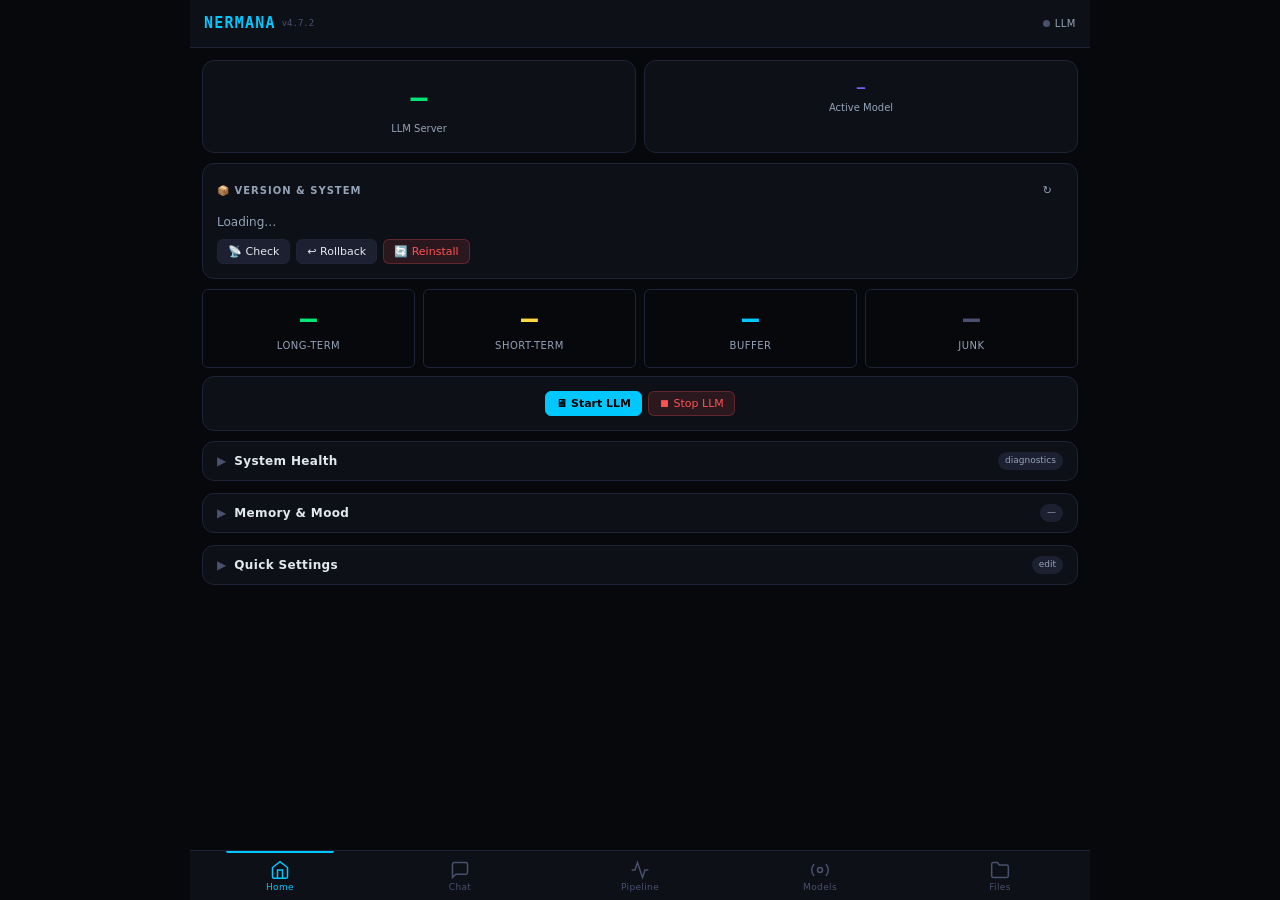
==== web/index.html @ 4bf8b430 "remove Bot page/tab, replace with Pipeline page; fix element clash (#page-chat/#page-pipeline overri" ====
<!DOCTYPE html>
<html lang="en">
<head>
<meta charset="UTF-8">
<meta name="viewport" content="width=device-width,initial-scale=1,maximum-scale=1,user-scalable=no,viewport-fit=cover">
<meta name="apple-mobile-web-app-capable" content="yes">
<meta name="mobile-web-app-capable" content="yes">
<meta name="theme-color" content="#07080c">
<title>NERMANA</title>
<link rel="stylesheet" href="css/style.css">
</head>
<body>
<div id="app">

  <!-- ── Top bar ──── -->
  <div class="topbar">
    <div class="logo">NERMANA<sub>v4.7.2</sub></div>
    <div class="status-group">
    <span class="s-label"><span class="dot" id="dot-llm"></span> LLM</span>
    </div>
  </div>

  <!-- ── Pages ──── -->
  <div class="pages">

    <!-- ═══ DASHBOARD ═══ -->
    <div class="page active" id="page-dashboard">

      <!-- Status row -->
      <div class="grid-2">
        <div class="card" style="text-align:center;padding:16px 10px">
          <div style="font-size:28px;font-weight:800;font-family:var(--mono);color:var(--accent3)" id="dash-llm">—</div>
          <div style="font-size:10px;color:var(--text2);margin-top:2px">LLM Server</div>
        </div>

        <div class="card" style="text-align:center;padding:16px 10px">
          <div style="font-size:14px;font-weight:700;font-family:var(--mono);color:var(--accent2);word-break:break-all" id="dash-model">—</div>
          <div style="font-size:10px;color:var(--text2);margin-top:2px">Active Model</div>
        </div>
      </div>

      <!-- Version & System -->
      <div class="card">
        <div class="card-label">📦 Version &amp; System
          <button class="btn btn-ghost btn-sm" onclick="loadVersion()" style="margin-left:auto">↻</button>
        </div>
        <div class="flex-w" style="font-size:12px;color:var(--text2);gap:12px">
          <span id="v-current">Loading…</span>
          <span id="v-commit" class="mono" style="color:var(--dim)"></span>
          <span id="v-behind" class="badge"></span>
        </div>
        <div class="flex-w" style="margin-top:8px">
          <button class="btn btn-sm" onclick="checkUpdate()">📡 Check</button>
          <button class="btn btn-sm btn-primary" id="btn-update" style="display:none" onclick="doUpdate()">⬇ Pull</button>
          <button class="btn btn-sm" onclick="doRollback()">↩ Rollback</button>
          <button class="btn btn-sm btn-danger" onclick="doReinstall()">🔄 Reinstall</button>
        </div>
        <div class="update-log" id="updateLog"></div>
      </div>

      <!-- Memory stats -->
      <div class="grid-4" style="margin-bottom:8px">
        <div class="stat-box"><div id="dash-lt" class="stat-num lt">—</div><div class="stat-lbl">Long-term</div></div>
        <div class="stat-box"><div id="dash-st" class="stat-num st">—</div><div class="stat-lbl">Short-term</div></div>
        <div class="stat-box"><div id="dash-buf" class="stat-num buf">—</div><div class="stat-lbl">Buffer</div></div>
        <div class="stat-box"><div id="dash-junk" class="stat-num jk">—</div><div class="stat-lbl">Junk</div></div>
      </div>

      <!-- Quick controls -->
      <div class="card" style="display:flex;gap:6px;flex-wrap:wrap;justify-content:center">
        <button class="btn btn-sm btn-primary" onclick="botCtl('start-server')">🖥 Start LLM</button>
        <button class="btn btn-sm btn-danger" onclick="botCtl('stop-server')">⏹ Stop LLM</button>
      </div>

      <!-- ▸ System Health -->
      <div class="collapse-header" onclick="toggleCollapse('health')" id="ch-health">
        <span class="ch-icon">▶</span>
        <span class="ch-title">System Health</span>
        <span class="ch-badge">diagnostics</span>
      </div>
      <div class="collapse-body" id="cb-health">
        <div class="collapse-body-inner">
          <div class="flex-w mb-8">
            <button class="btn btn-sm btn-primary" onclick="runDiagnostics()">🏥 Run Now</button>
            <button class="btn btn-sm" onclick="loadReflections()">🔄 Reflections</button>
            <button class="btn btn-sm" onclick="loadQuality()">⭐ Quality</button>
            <button class="btn btn-sm" onclick="loadContradictions()">⚡ Contradictions</button>
            <button class="btn btn-sm" onclick="loadCuriosity()">🔍 Curiosity</button>
            <button class="btn btn-sm" onclick="loadAutoTune()">📊 Auto-Tune</button>
          </div>
          <div id="diagContent">
            <div class="card">
              <div class="card-label">🏥 System Health</div>
              <div id="diagHealth"><span class="dim">Click "Run Now" for health data.</span></div>
            </div>
          </div>
        </div>
      </div>



      <!-- ▸ Memory & Mood -->
      <div class="collapse-header" onclick="toggleCollapse('memory')" id="ch-memory">
        <span class="ch-icon">▶</span>
        <span class="ch-title">Memory &amp; Mood</span>
        <span class="ch-badge">—</span>
      </div>
      <div class="collapse-body" id="cb-memory">
        <div class="collapse-body-inner">
          <div class="grid-4">
            <div class="stat-box"><div id="statLT" class="stat-num lt">—</div><div class="stat-lbl">Long-term</div></div>
            <div class="stat-box"><div id="statST" class="stat-num st">—</div><div class="stat-lbl">Short-term</div></div>
            <div class="stat-box"><div id="statBuf" class="stat-num buf">—</div><div class="stat-lbl">Buffer</div></div>
            <div class="stat-box"><div id="statJunk" class="stat-num jk">—</div><div class="stat-lbl">Junk</div></div>
          </div>
          <div class="card" style="margin-top:4px;display:flex;align-items:center;gap:10px">
            <span style="font-size:22px" id="memMoodIcon">🧠</span>
            <span style="font-size:13px;color:var(--text2)" id="memMoodText">Loading…</span>
          </div>
          <div class="card">
            <div class="card-label">⏰ Reminders</div>
            <div id="remindersList"><span class="dim">Loading…</span></div>
          </div>
        </div>
      </div>

      <!-- ▸ Quick Settings -->
      <div class="collapse-header" onclick="toggleCollapse('settings')" id="ch-settings">
        <span class="ch-icon">▶</span>
        <span class="ch-title">Quick Settings</span>
        <span class="ch-badge">edit</span>
      </div>
      <div class="collapse-body" id="cb-settings">
        <div class="collapse-body-inner">
          <div class="card">
            <div class="card-label">🎛 Generation</div>
            <div class="field"><label>Temperature</label><input type="number" id="s-temp" step="0.05" min="0" max="2"></div>
            <div class="field"><label>Max Output Tokens</label><input type="number" id="s-mtok"></div>
            <div class="field"><label>Repetition Penalty</label><input type="number" id="s-rep" step="0.05" min="1" max="2"></div>
          </div>
          <div class="card">
            <div class="card-label">🧠 Memory</div>
            <div class="field"><label>Eval Interval (messages)</label><input type="number" id="s-meval"></div>
            <div class="field"><label>Buffer Window</label><input type="number" id="s-bufw"></div>
            <div class="field"><label>LT Score Min (0-10)</label><input type="number" id="s-lts" min="0" max="10"></div>
            <div class="field"><label>Memory Max Tokens</label><input type="number" id="s-mmtok"></div>
          </div>
          <div class="card">
            <div class="card-label">⚙ System</div>
            <div class="field"><label>Default City</label><input type="text" id="s-city"></div>
            <div class="field"><label>Idle Sleep (min, 0=off)</label><input type="number" id="s-idle" min="0"></div>
            <div class="field"><label>Proactivity Level</label><input type="number" id="s-pro" min="0" max="5"></div>
            <div class="field"><label>Search Results</label><input type="number" id="s-sr" min="1" max="10"></div>
            <div class="toggle-row"><span class="toggle-lbl">Semantic Memory</span><div class="toggle" id="t-semantic" onclick="toggleSwitch(this)"></div></div>
          </div>
          <div class="flex-w">
            <button class="btn btn-primary" onclick="saveSettings()">💾 Apply &amp; Restart</button>
            <button class="btn" onclick="loadSettings()">↻ Reload</button>
          </div>
        </div>
      </div>
    </div>

    <!-- ═══ CHAT ═══ -->
    <div class="page" id="page-chat">
      <div class="chat-hdr">
        <span class="chat-hdr-l"><span id="chatStatus">ready</span></span>
        <span class="chat-hdr-r">
          <button class="btn btn-ghost btn-sm" onclick="clearChat()">Clear</button>
        </span>
      </div>
      <div class="chat-msgs" id="chatMsgs">
        <div class="empty-state" id="chatEmpty">
          <svg viewBox="0 0 24 24"><path d="M21 15a2 2 0 0 1-2 2H7l-4 4V5a2 2 0 0 1 2-2h14a2 2 0 0 1 2 2z"/></svg>
          <div class="es-title">Start a conversation</div>
          <div class="es-desc">NERMANA is ready — send a message below.</div>
        </div>
      </div>
      <div class="chat-inp">
        <input id="chatInput" placeholder="Message NERMANA…" autocomplete="off" autocapitalize="off" autocorrect="off"
               onkeydown="if(event.key==='Enter'&&!event.shiftKey){event.preventDefault();sendChat()}">
        <button class="send-btn" onclick="sendChat()" id="sendBtn">
          <svg viewBox="0 0 24 24"><path d="M2 21l21-9L2 3v7l15 2-15 2z"/></svg>
        </button>
      </div>
    </div>

    <!-- ═══ PIPELINE ═══ -->
    <div class="page" id="page-pipeline">
      <div class="pipe-hdr">
        <div class="pipe-hdr-l">📡 Live Pipeline</div>
        <div class="pipe-hdr-r">
          <span class="pipe-auto" id="pipeAutoToggle" onclick="togglePipeAuto()">⏸ Pause</span>
          <button class="btn btn-ghost btn-sm" onclick="clearPipeLog()">🗑 Clear</button>
        </div>
      </div>
      <div class="pipe-filter">
        <button class="pf-btn active" data-filter="all" onclick="setPipeFilter('all',this)">All</button>
        <button class="pf-btn" data-filter="MAIN_LLM" onclick="setPipeFilter('MAIN_LLM',this)">LLM</button>
        <button class="pf-btn" data-filter="USER" onclick="setPipeFilter('USER',this)">User</button>
        <button class="pf-btn" data-filter="TOOL" onclick="setPipeFilter('TOOL',this)">Tools</button>
        <button class="pf-btn" data-filter="MEMORY_EVAL" onclick="setPipeFilter('MEMORY_EVAL',this)">Memory</button>
        <button class="pf-btn" data-filter="ERROR" onclick="setPipeFilter('ERROR',this)">Errors</button>
      </div>
      <div class="pipe-log page-pipe-log" id="pipeLog"><div class="pipe-empty">Waiting for events…</div></div>
      <div class="pipe-scroll-btn" id="pipeScrollBtn" style="display:none" onclick="pipeScrollToBottom()">⬇ Latest</div>
    </div>

    <!-- ═══ MODELS ═══ -->
    <div class="page" id="page-models">
      <div class="card">
        <div class="card-label">🤖 Installed Models
          <button class="btn btn-ghost btn-sm" onclick="loadModels()" style="margin-left:auto">↻ Refresh</button>
        </div>
        <div id="modelList"><div class="skeleton" style="height:80px;margin-bottom:8px"></div></div>
        <div class="dl-progress" id="dlProgress" style="display:none">
          <div class="progress-bar"><div class="progress-fill" id="dlBarFill"></div></div>
          <span id="dlText" style="margin-top:4px;display:block">Starting…</span>
        </div>
      </div>
      <div class="card">
        <div class="card-label">📥 Recommended</div>
        <div id="recommendedList"><div class="skeleton" style="height:60px;margin-bottom:6px"></div></div>
      </div>
      <div class="custom-dl">
        <div class="stitle mb-8">⬇ Custom Download</div>
        <div class="field"><label>GGUF URL</label><input type="text" id="customUrl" placeholder="https://huggingface.co/…/model.gguf"></div>
        <div class="field"><label>Filename</label><input type="text" id="customFile" placeholder="model-name.gguf"></div>
        <button class="btn btn-sm" onclick="downloadCustom()">Download</button>
      </div>
    </div>

    <!-- ═══ FILES ═══ -->
    <div class="page" id="page-files">
      <div class="flex-w mb-8">
        <button class="btn btn-sm btn-ghost" onclick="fmUp()">⬆ Up</button>
        <button class="btn btn-sm btn-ghost" onclick="fmGoHome()">🏠 Root</button>
        <span style="flex:1"></span>
        <button class="btn btn-sm" onclick="fmNewFile()">📄+ File</button>
        <button class="btn btn-sm" onclick="fmNewDir()">📁+ Dir</button>
        <button class="btn btn-sm" onclick="fmUploadToggle()">📤 Upload</button>
      </div>
      <div class="fm-bread mono" id="fmPath" style="cursor:pointer">/</div>
      <div id="fmList"><div class="skeleton" style="height:60px;margin-bottom:5px"></div></div>
      <div class="fm-editor" id="fmEditor">
        <div class="flex" style="align-items:center;justify-content:space-between;margin-bottom:6px">
          <span class="mono" style="font-size:12px;color:var(--text2)" id="fmEditPath"></span>
          <button class="btn btn-ghost btn-sm" onclick="fmRefresh()">↻</button>
        </div>
        <textarea class="fm-textarea" id="fmEditArea" spellcheck="false"></textarea>
        <div class="fm-actions" style="margin-top:8px">
          <button class="btn btn-primary btn-sm" onclick="fmSave()">💾 Save</button>
          <button class="btn btn-sm" onclick="fmCancel()">Cancel</button>
          <button class="btn btn-danger btn-sm" onclick="fmDelete()">🗑 Delete</button>
          <button class="btn btn-sm" onclick="fmRename()">✏ Rename</button>
        </div>
      </div>
      <div class="fm-editor" id="fmUpload" style="margin-top:8px">
        <div style="border:2px dashed var(--border2);border-radius:var(--radius-sm);padding:24px;text-align:center;color:var(--dim)">
          <input type="file" id="fmUploadInput" style="display:none" onchange="fmUploadFile(this)">
          <button class="btn btn-sm" onclick="$('fmUploadInput').click()">📤 Choose file</button>
          <span class="dim" style="font-size:12px;margin-left:6px">or tap to browse</span>
        </div>
      </div>
    </div>

  </div><!-- /pages -->

  <!-- ── Tab bar (5) ──── -->
  <div class="tabbar">
    <button class="tab active" id="tab-dashboard" onclick="showPage('dashboard',this)">
      <svg viewBox="0 0 24 24"><path d="M3 9l9-7 9 7v11a2 2 0 0 1-2 2H5a2 2 0 0 1-2-2z"/><polyline points="9 22 9 12 15 12 15 22"/></svg>Home
    </button>
    <button class="tab" id="tab-chat" onclick="showPage('chat',this)">
      <svg viewBox="0 0 24 24"><path d="M21 15a2 2 0 0 1-2 2H7l-4 4V5a2 2 0 0 1 2-2h14a2 2 0 0 1 2 2z"/></svg>Chat
    </button>
    <button class="tab" id="tab-pipeline" onclick="showPage('pipeline',this)">
      <svg viewBox="0 0 24 24"><polyline points="22 12 18 12 15 21 9 3 6 12 2 12"/></svg>Pipeline
    </button>
    <button class="tab" id="tab-models" onclick="showPage('models',this)">
      <svg viewBox="0 0 24 24"><circle cx="12" cy="12" r="3"/><path d="M19.07 4.93a10 10 0 0 1 0 14.14M4.93 4.93a10 10 0 0 0 0 14.14"/></svg>Models
    </button>
    <button class="tab" id="tab-files" onclick="showPage('files',this)">
      <svg viewBox="0 0 24 24"><path d="M22 19a2 2 0 0 1-2 2H4a2 2 0 0 1-2-2V5a2 2 0 0 1 2-2h5l2 3h9a2 2 0 0 1 2 2z"/></svg>Files
    </button>
  </div>

</div><!-- /app -->

<!-- ── Toast ──── -->
<div id="toast"></div>

<!-- ── Modal ──── -->
<div class="modal-overlay" id="modal-overlay">
  <div class="modal-box">
    <div class="modal-title" id="modal-title"></div>
    <div class="modal-body" id="modal-body"></div>
    <div class="modal-actions">
      <button class="btn" id="modal-cancel">Cancel</button>
      <button class="btn btn-primary" id="modal-confirm">Confirm</button>
    </div>
  </div>
</div>

<script src="js/app.js"></script>
</body>
</html>
---- web/css/style.css ----
/* ═════════════════════════════════════════════════════════
   NERMANA Design System v4.7.2
   Color theory: dark BG (#07080c), cyan accent (#00c8ff),
   green success (#00e676), red danger (#ff5252),
   amber warning (#ffd740), purple info (#7c5cfc)
   Typography: system-ui + JetBrains Mono for code
   ═════════════════════════════════════════════════════════ */

:root {
  --bg: #07080c;
  --surface: #0e1017;
  --surface2: #141721;
  --surface3: #1c2030;
  --surface4: #242a40;
  --border: #1e2337;
  --border2: #2a2f4a;
  --border3: #363d5e;
  --accent: #00c8ff;
  --accent2: #7c5cfc;
  --accent3: #00e676;
  --accent4: #ff5252;
  --text: #e2e8f0;
  --text2: #94a3b8;
  --text3: #64748b;
  --dim: #4a5070;
  --yellow: #ffd740;
  --orange: #ff9100;
  --pink: #ff4081;
  --cyan: #00e5ff;
  --mono: 'JetBrains Mono', 'Fira Code', Cascadia Code, monospace;
  --font: system-ui, -apple-system, 'Segoe UI', Roboto, Helvetica, Arial, sans-serif;
  --radius: 12px;
  --radius-sm: 6px;
  --radius-xl: 20px;
  --nav-h: 48px;
  --tab-h: 50px;
  --safe-b: env(safe-area-inset-bottom, 0px);
  --safe-t: env(safe-area-inset-top, 0px);
  --shadow: 0 2px 20px rgba(0, 0, 0, .5);
  --shadow-sm: 0 1px 6px rgba(0, 0, 0, .3);
  --ease: cubic-bezier(.4, 0, .2, 1);
  --ease-out: cubic-bezier(0, 0, .2, 1);
}

*, *::before, *::after {
  margin: 0;
  padding: 0;
  box-sizing: border-box;
  -webkit-tap-highlight-color: transparent;
}

html, body {
  height: 100%;
  overflow: hidden;
  background: var(--bg);
  color: var(--text);
  font-family: var(--font);
  font-size: 14px;
  line-height: 1.5;
  -webkit-font-smoothing: antialiased;
  -moz-osx-font-smoothing: grayscale;
}

::selection {
  background: var(--accent);
  color: #000;
}

::-webkit-scrollbar { width: 4px; height: 4px; }
::-webkit-scrollbar-track { background: transparent; }
::-webkit-scrollbar-thumb { background: var(--border2); border-radius: 99px; }
::-webkit-scrollbar-thumb:hover { background: var(--border3); }

button {
  font-family: inherit;
  font-size: inherit;
  cursor: pointer;
  border: none;
  outline: none;
  background: none;
  color: inherit;
}

input, textarea, select {
  font-family: inherit;
  font-size: inherit;
  outline: none;
  border: none;
  background: none;
  color: inherit;
}

a { color: var(--accent); text-decoration: none; }
a:hover { text-decoration: underline; }

#app {
  display: flex;
  flex-direction: column;
  height: 100%;
  max-width: 900px;
  margin: 0 auto;
  width: 100%;
}

/* ═══ Top bar ═══ */
.topbar {
  height: calc(var(--nav-h) + var(--safe-t));
  padding-top: var(--safe-t);
  background: var(--surface);
  border-bottom: 1px solid var(--border);
  display: flex;
  align-items: center;
  padding-left: 14px;
  padding-right: 14px;
  gap: 10px;
  flex-shrink: 0;
  z-index: 10;
}

.logo {
  font-family: var(--mono);
  font-weight: 800;
  font-size: 15px;
  color: var(--accent);
  letter-spacing: .08em;
  flex: 1;
  display: flex;
  align-items: center;
  gap: 6px;
}

.logo sub {
  font-size: 9px;
  color: var(--dim);
  font-weight: 400;
  letter-spacing: 0;
}

.status-group {
  display: flex;
  align-items: center;
  gap: 12px;
}

.dot {
  width: 7px;
  height: 7px;
  border-radius: 50%;
  background: var(--dim);
  flex-shrink: 0;
  transition: all .4s var(--ease);
}

.dot.on { background: var(--accent3); box-shadow: 0 0 8px var(--accent3); }
.dot.off { background: var(--accent4); box-shadow: 0 0 8px var(--accent4); }
.dot.warn { background: var(--yellow); box-shadow: 0 0 8px var(--yellow); }

.s-label {
  font-size: 10px;
  color: var(--text2);
  text-transform: uppercase;
  letter-spacing: .05em;
  display: flex;
  align-items: center;
  gap: 5px;
}

/* ═══ Pages ═══ */
.pages {
  flex: 1;
  overflow: hidden;
  position: relative;
  background: var(--bg);
}

.page {
  position: absolute;
  top: 0;
  left: 0;
  right: 0;
  bottom: 0;
  overflow-y: auto;
  -webkit-overflow-scrolling: touch;
  touch-action: pan-y;
  display: none;
  padding: 12px 12px 4px;
}

.page.active {
  display: block;
}

.page::-webkit-scrollbar { width: 3px; }

/* ═══ Tab bar ═══ */
.tabbar {
  height: calc(var(--tab-h) + var(--safe-b));
  padding-bottom: var(--safe-b);
  background: var(--surface);
  border-top: 1px solid var(--border);
  display: flex;
  flex-shrink: 0;
  z-index: 10;
}

.tab {
  flex: 1;
  display: flex;
  flex-direction: column;
  align-items: center;
  justify-content: center;
  gap: 2px;
  color: var(--dim);
  font-size: 9px;
  letter-spacing: .04em;
  font-weight: 500;
  transition: color .15s var(--ease);
  position: relative;
  padding: 4px 0;
  -webkit-tap-highlight-color: transparent;
}

.tab svg {
  width: 20px;
  height: 20px;
  stroke: currentColor;
  fill: none;
  stroke-width: 1.8;
  flex-shrink: 0;
  transition: stroke .15s var(--ease);
}

.tab.active { color: var(--accent); }

.tab.active::after {
  content: '';
  position: absolute;
  top: 0;
  left: 20%;
  right: 20%;
  height: 2px;
  background: var(--accent);
  border-radius: 0 0 3px 3px;
}

.tab:active { transform: scale(.95); }

/* ═══ Cards ═══ */
.card {
  background: var(--surface);
  border: 1px solid var(--border);
  border-radius: var(--radius);
  padding: 14px;
  margin-bottom: 10px;
  transition: border-color .2s var(--ease), transform .2s var(--ease);
}

.card:hover { border-color: var(--border2); }

.card-label {
  font-size: 10px;
  font-weight: 700;
  text-transform: uppercase;
  letter-spacing: .1em;
  color: var(--text2);
  margin-bottom: 10px;
  display: flex;
  align-items: center;
  gap: 6px;
}

/* ═══ Collapse sections ═══ */
.collapse-header {
  display: flex;
  align-items: center;
  gap: 8px;
  cursor: pointer;
  user-select: none;
  padding: 10px 14px;
  background: var(--surface);
  border: 1px solid var(--border);
  border-radius: var(--radius);
  margin-bottom: 4px;
  transition: border-color .15s var(--ease);
}

.collapse-header:hover { border-color: var(--border2); }

.collapse-header .ch-icon {
  font-size: 12px;
  color: var(--dim);
  transition: transform .25s var(--ease);
  flex-shrink: 0;
}

.collapse-header.open .ch-icon { transform: rotate(90deg); }

.collapse-header .ch-title {
  flex: 1;
  font-size: 12px;
  font-weight: 600;
  letter-spacing: .03em;
}

.collapse-header .ch-badge {
  font-size: 9px;
  padding: 2px 7px;
  border-radius: 99px;
  background: var(--surface3);
  color: var(--text2);
}

.collapse-body {
  overflow: hidden;
  max-height: 0;
  transition: max-height .35s var(--ease-out);
  margin-bottom: 8px;
}

.collapse-body.open { max-height: 2500px; }

.collapse-body-inner { padding: 4px 0; }

/* ═══ Buttons ═══ */
.btn {
  display: inline-flex;
  align-items: center;
  justify-content: center;
  gap: 5px;
  padding: 7px 14px;
  border-radius: var(--radius-sm);
  background: var(--surface3);
  color: var(--text);
  font-size: 12px;
  font-weight: 500;
  transition: all .12s var(--ease);
  white-space: nowrap;
  border: 1px solid var(--border);
}

.btn:active { transform: scale(.96); }
.btn:disabled { opacity: .4; pointer-events: none; }

.btn-primary {
  background: var(--accent);
  color: #000;
  border-color: var(--accent);
  font-weight: 600;
}

.btn-primary:active { background: #00b8e6; }

.btn-danger {
  background: rgba(255, 82, 82, .12);
  color: var(--accent4);
  border-color: rgba(255, 82, 82, .25);
}

.btn-danger:active { background: rgba(255, 82, 82, .25); }

.btn-ghost {
  background: transparent;
  border-color: transparent;
  color: var(--text2);
}

.btn-ghost:hover { color: var(--text); }

.btn-sm { padding: 5px 10px; font-size: 11px; }

.btn-group {
  display: flex;
  gap: 6px;
  flex-wrap: wrap;
}

/* ═══ Badges ═══ */
.badge {
  font-size: 10px;
  padding: 1px 8px;
  border-radius: 99px;
  font-weight: 600;
  display: inline-flex;
  align-items: center;
  gap: 3px;
}

.badge-accent { background: rgba(0, 200, 255, .1); color: var(--accent); border: 1px solid rgba(0, 200, 255, .2); }
.badge-green { background: rgba(0, 230, 118, .1); color: var(--accent3); border: 1px solid rgba(0, 230, 118, .2); }
.badge-red { background: rgba(255, 82, 82, .1); color: var(--accent4); border: 1px solid rgba(255, 82, 82, .2); }
.badge-dim { background: transparent; color: var(--dim); border: 1px solid var(--border); }
.badge-yellow { background: rgba(255, 215, 64, .1); color: var(--yellow); border: 1px solid rgba(255, 215, 64, .2); }

/* ═══ Form fields ═══ */
.field { margin-bottom: 12px; }

.field label {
  font-size: 11px;
  color: var(--text2);
  display: block;
  margin-bottom: 4px;
  font-weight: 500;
}

.field input,
.field select {
  width: 100%;
  background: var(--bg);
  border: 1px solid var(--border);
  color: var(--text);
  padding: 8px 11px;
  border-radius: var(--radius-sm);
  font-size: 13px;
  transition: border-color .15s var(--ease);
}

.field input:focus,
.field select:focus { border-color: var(--accent); }

.field input::placeholder { color: var(--dim); }

.toggle-row {
  display: flex;
  align-items: center;
  justify-content: space-between;
  padding: 8px 0;
}

.toggle-lbl { font-size: 13px; font-weight: 500; }

.toggle {
  width: 40px;
  height: 24px;
  background: var(--border2);
  border-radius: 12px;
  position: relative;
  flex-shrink: 0;
  cursor: pointer;
  transition: background .2s var(--ease);
}

.toggle.on { background: var(--accent); }

.toggle::after {
  content: '';
  position: absolute;
  top: 3px;
  left: 3px;
  width: 18px;
  height: 18px;
  border-radius: 50%;
  background: #fff;
  transition: transform .2s var(--ease-out);
}

.toggle.on::after { transform: translateX(16px); }

.token-row {
  display: flex;
  align-items: center;
  gap: 6px;
}

.token-row input { flex: 1; }

/* ═══ Section title ═══ */
.stitle {
  font-size: 11px;
  font-weight: 700;
  text-transform: uppercase;
  letter-spacing: .08em;
  color: var(--text2);
  margin-bottom: 8px;
  display: flex;
  align-items: center;
  gap: 6px;
}

/* ═══ Grid ═══ */
.grid-2 { display: grid; grid-template-columns: 1fr 1fr; gap: 8px; }
.grid-3 { display: grid; grid-template-columns: 1fr 1fr 1fr; gap: 8px; }
.grid-4 { display: grid; grid-template-columns: 1fr 1fr 1fr 1fr; gap: 8px; }

@media (max-width: 480px) {
  .grid-2, .grid-3, .grid-4 { grid-template-columns: 1fr 1fr; }
}

/* ═══ Stat box ═══ */
.stat-box {
  background: var(--bg);
  border: 1px solid var(--border);
  border-radius: var(--radius-sm);
  padding: 14px 10px;
  text-align: center;
  transition: border-color .2s var(--ease);
}

.stat-box:hover { border-color: var(--border2); }

.stat-num {
  font-size: 28px;
  font-weight: 800;
  font-family: var(--mono);
  line-height: 1.1;
}

.stat-num.lt { color: var(--accent3); }
.stat-num.st { color: var(--yellow); }
.stat-num.buf { color: var(--accent); }
.stat-num.jk { color: var(--dim); }

.stat-lbl {
  font-size: 10px;
  color: var(--text2);
  margin-top: 3px;
  text-transform: uppercase;
  letter-spacing: .05em;
}

/* ═══ Loading / Skeleton ═══ */
.skeleton {
  background: linear-gradient(90deg, var(--surface2) 25%, var(--surface3) 50%, var(--surface2) 75%);
  background-size: 200% 100%;
  animation: shimmer 1.5s ease-in-out infinite;
  border-radius: var(--radius-sm);
}

@keyframes shimmer {
  0% { background-position: 200% 0; }
  100% { background-position: -200% 0; }
}

.spinner {
  display: inline-block;
  width: 14px;
  height: 14px;
  border: 2px solid var(--border2);
  border-top-color: var(--accent);
  border-radius: 50%;
  animation: spin .6s linear infinite;
}

@keyframes spin {
  to { transform: rotate(360deg); }
}

/* ═══ Progress bar ═══ */
.progress-bar {
  height: 4px;
  background: var(--border2);
  border-radius: 99px;
  overflow: hidden;
  margin-top: 6px;
}

.progress-fill {
  height: 100%;
  background: var(--accent);
  border-radius: 99px;
  transition: width .4s var(--ease);
  width: 0;
}

/* ═══ Toast ═══ */
#toast {
  position: fixed;
  bottom: calc(var(--tab-h) + var(--safe-b) + 16px);
  left: 50%;
  transform: translateX(-50%) translateY(12px);
  background: var(--surface4);
  border: 1px solid var(--border2);
  color: var(--text);
  padding: 10px 22px;
  border-radius: 99px;
  font-size: 13px;
  opacity: 0;
  transition: all .3s var(--ease-out);
  pointer-events: none;
  z-index: 999;
  white-space: nowrap;
  max-width: 90vw;
  overflow: hidden;
  text-overflow: ellipsis;
  box-shadow: var(--shadow);
}

#toast.show { opacity: 1; transform: translateX(-50%) translateY(0); }
#toast.ok { border-color: var(--accent3); color: var(--accent3); }
#toast.err { border-color: var(--accent4); color: var(--accent4); }
#toast.info { border-color: var(--accent); color: var(--accent); }

/* ═══ Modal / Dialog ═══ */
.modal-overlay {
  position: fixed;
  inset: 0;
  background: rgba(0, 0, 0, .6);
  backdrop-filter: blur(4px);
  display: flex;
  align-items: center;
  justify-content: center;
  z-index: 1000;
  opacity: 0;
  pointer-events: none;
  transition: opacity .2s var(--ease);
}

.modal-overlay.open {
  opacity: 1;
  pointer-events: auto;
}

.modal-box {
  background: var(--surface);
  border: 1px solid var(--border2);
  border-radius: var(--radius-xl);
  padding: 24px;
  max-width: 380px;
  width: 90%;
  box-shadow: var(--shadow);
  transform: scale(.92) translateY(10px);
  transition: transform .25s var(--ease-out);
}

.modal-overlay.open .modal-box { transform: scale(1) translateY(0); }

.modal-title {
  font-size: 16px;
  font-weight: 700;
  margin-bottom: 8px;
}

.modal-body {
  font-size: 13px;
  color: var(--text2);
  margin-bottom: 20px;
  line-height: 1.6;
}

.modal-actions {
  display: flex;
  gap: 8px;
  justify-content: flex-end;
}

.modal-actions .btn {
  min-width: 80px;
}

/* ═══ Chat ═══ */
#page-chat {
  padding: 0;
  flex-direction: column;
}
#page-chat.active { display: flex; }

.chat-hdr {
  display: flex;
  align-items: center;
  justify-content: space-between;
  padding: 8px 14px 2px;
  flex-shrink: 0;
}

.chat-hdr-l {
  font-size: 11px;
  color: var(--dim);
  display: flex;
  align-items: center;
  gap: 8px;
}

.chat-hdr-r { display: flex; gap: 4px; }

.chat-msgs {
  flex: 1;
  overflow-y: auto;
  padding: 8px 12px 4px;
  display: flex;
  flex-direction: column;
  gap: 8px;
}

.msg {
  max-width: 85%;
  word-break: break-word;
  padding: 9px 13px;
  border-radius: 16px;
  font-size: 14px;
  line-height: 1.5;
  animation: msgIn .2s var(--ease-out);
  position: relative;
}

@keyframes msgIn {
  from { opacity: 0; transform: translateY(6px); }
  to { opacity: 1; transform: none; }
}

.msg.user {
  align-self: flex-end;
  background: linear-gradient(135deg, #1c2248, #252d5a);
  color: var(--yellow);
  border-bottom-right-radius: 4px;
}

.msg.bot {
  align-self: flex-start;
  background: var(--surface2);
  border-bottom-left-radius: 4px;
  border-left: 2px solid var(--accent);
}

.msg.bot.streaming { border-left-color: var(--accent2); }
.msg.bot.offline { border-left-color: var(--yellow); }

.msg.tool {
  font-family: var(--mono);
  font-size: 11px;
  color: var(--text2);
  align-self: flex-start;
  background: transparent;
  padding: 2px 0;
  max-width: 100%;
  animation: none;
}

.msg .ts {
  font-size: 9px;
  color: var(--dim);
  margin-top: 4px;
  display: block;
  text-align: right;
}

.chat-inp {
  display: flex;
  align-items: center;
  gap: 8px;
  padding: 8px 12px;
  padding-bottom: calc(8px + var(--safe-b));
  background: var(--surface);
  border-top: 1px solid var(--border);
  flex-shrink: 0;
}

.chat-inp input {
  flex: 1;
  background: var(--bg);
  border: 1px solid var(--border);
  color: var(--text);
  padding: 10px 14px;
  border-radius: 22px;
  font-size: 14px;
  min-width: 0;
  transition: border-color .15s var(--ease);
}

.chat-inp input::placeholder { color: var(--dim); }
.chat-inp input:focus { border-color: var(--accent); }

.send-btn {
  width: 40px;
  height: 40px;
  border-radius: 50%;
  background: var(--accent);
  color: #000;
  flex-shrink: 0;
  display: flex;
  align-items: center;
  justify-content: center;
  transition: opacity .12s var(--ease), transform .12s var(--ease);
}

.send-btn:active { transform: scale(.9); }
.send-btn.busy { opacity: .5; pointer-events: none; }

.send-btn svg {
  width: 16px;
  height: 16px;
  fill: currentColor;
}

.chat-empty {
  flex: 1;
  display: flex;
  flex-direction: column;
  align-items: center;
  justify-content: center;
  color: var(--dim);
  font-size: 13px;
  gap: 6px;
}

.chat-empty svg {
  width: 48px;
  height: 48px;
  stroke: var(--border2);
  fill: none;
  stroke-width: 1;
}

.typing {
  display: flex;
  gap: 4px;
  padding: 4px 0;
  align-self: flex-start;
  margin-left: 4px;
}

.typing span {
  width: 6px;
  height: 6px;
  border-radius: 50%;
  background: var(--dim);
  animation: bounce 1.4s ease-in-out infinite;
}

.typing span:nth-child(2) { animation-delay: .2s; }
.typing span:nth-child(3) { animation-delay: .4s; }

@keyframes bounce {
  0%, 60%, 100% { transform: translateY(0); }
  30% { transform: translateY(-5px); }
}

/* ═══ Pipeline (embedded) ═══ */
.pipe-filter {
  display: flex;
  gap: 6px;
  margin-bottom: 8px;
  flex-wrap: wrap;
}

.pipe-filter .pf-btn {
  font-size: 10px;
  padding: 4px 10px;
  border-radius: 99px;
  background: var(--surface2);
  color: var(--text2);
  border: 1px solid var(--border);
  transition: all .12s var(--ease);
}

.pipe-filter .pf-btn.active {
  background: var(--accent);
  color: #000;
  border-color: var(--accent);
}

.pipe-log {
  font-family: var(--mono);
  font-size: 11px;
  background: var(--bg);
  border: 1px solid var(--border);
  border-radius: var(--radius-sm);
  padding: 8px;
  max-height: 250px;
  overflow-y: auto;
}

.pipe-evt {
  display: flex;
  gap: 6px;
  padding: 4px 0;
  border-bottom: 1px solid rgba(30, 35, 54, .5);
  align-items: flex-start;
  line-height: 1.4;
}

.pipe-evt:last-child { border-bottom: none; }
.pipe-ts { color: var(--dim); min-width: 50px; font-size: 10px; flex-shrink: 0; padding-top: 1px; }
.pipe-stage { min-width: 80px; font-weight: 600; font-size: 10px; flex-shrink: 0; padding-top: 1px; text-transform: uppercase; letter-spacing: .03em; }
.pipe-stage.USER { color: var(--yellow); }
.pipe-stage.PRIMER { color: var(--accent2); }
.pipe-stage.MAIN_LLM { color: var(--accent); }
.pipe-stage.MEMORY_EVAL { color: var(--accent3); }
.pipe-stage.TOOL { color: var(--orange); }
.pipe-stage.FORCE_SEARCH { color: var(--pink); }
.pipe-stage.ERROR { color: var(--accent4); }
.pipe-stage.MEMORY_QUERY { color: var(--cyan); }
.pipe-data { color: var(--text2); font-size: 10px; word-break: break-all; flex: 1; }
.pipe-empty { color: var(--dim); font-size: 12px; padding: 20px; text-align: center; }

/* ═══ Pipeline Page ═══ */
#page-pipeline {
  flex-direction: column;
  padding: 8px 10px 4px;
}
#page-pipeline.active { display: flex; }
.pipe-hdr {
  display: flex;
  align-items: center;
  justify-content: space-between;
  margin-bottom: 8px;
  flex-shrink: 0;
}
.pipe-hdr-l {
  font-size: 14px;
  font-weight: 700;
  color: var(--text);
}
.pipe-hdr-r {
  display: flex;
  align-items: center;
  gap: 8px;
}
.pipe-auto {
  font-size: 11px;
  color: var(--accent);
  cursor: pointer;
  user-select: none;
  padding: 2px 8px;
  border-radius: 99px;
  background: var(--surface2);
  border: 1px solid var(--border);
}
.page-pipe-log {
  flex: 1;
  max-height: none;
  min-height: 0;
  overflow-y: auto;
}
.pipe-scroll-btn {
  position: fixed;
  bottom: calc(var(--tab-h) + var(--safe-b) + 12px);
  left: 50%;
  transform: translateX(-50%);
  background: var(--accent);
  color: #000;
  font-size: 12px;
  font-weight: 600;
  padding: 6px 18px;
  border-radius: 99px;
  cursor: pointer;
  z-index: 50;
  box-shadow: 0 2px 12px rgba(0,200,255,.3);
  transition: opacity .15s var(--ease);
}

/* ═══ Diagnostics ═══ */
.diag-grid { display: grid; grid-template-columns: 1fr 1fr; gap: 8px; }
@media (max-width: 480px) { .diag-grid { grid-template-columns: 1fr; } }

.diag-card {
  background: var(--bg);
  border: 1px solid var(--border);
  border-radius: var(--radius-sm);
  padding: 12px;
}

.diag-card .dc-val {
  font-size: 22px;
  font-weight: 700;
  font-family: var(--mono);
}

.diag-card .dc-lbl {
  font-size: 10px;
  color: var(--text2);
  margin-top: 2px;
  text-transform: uppercase;
  letter-spacing: .05em;
}

.diag-card .dc-bar {
  height: 4px;
  border-radius: 99px;
  background: var(--border2);
  margin-top: 8px;
  overflow: hidden;
}

.diag-card .dc-bar-fill {
  height: 100%;
  border-radius: 99px;
  transition: width .6s var(--ease);
}

.diag-list { font-size: 12px; line-height: 1.6; }
.diag-list .dl-item { padding: 6px 0; border-bottom: 1px solid var(--border); display: flex; gap: 8px; }
.diag-list .dl-item:last-child { border-bottom: none; }
.diag-list .dl-label { color: var(--text2); min-width: 100px; flex-shrink: 0; }
.diag-list .dl-val { color: var(--text); }

/* ═══ Models ═══ */
.mcard {
  background: var(--surface2);
  border: 1px solid var(--border);
  border-radius: var(--radius-sm);
  padding: 12px;
  margin-bottom: 8px;
  transition: border-color .15s var(--ease);
}

.mcard:hover { border-color: var(--border2); }

.mcard-top {
  display: flex;
  align-items: center;
  justify-content: space-between;
  gap: 8px;
  flex-wrap: wrap;
}

.mcard-name {
  font-size: 14px;
  font-weight: 600;
  display: flex;
  align-items: center;
  gap: 6px;
}

.mcard-meta {
  font-size: 11px;
  color: var(--text2);
  margin-top: 4px;
  display: flex;
  gap: 8px;
  flex-wrap: wrap;
}

.mcard-actions {
  display: flex;
  gap: 6px;
  margin-top: 10px;
  flex-wrap: wrap;
}

.dl-progress {
  font-family: var(--mono);
  font-size: 11px;
  background: var(--bg);
  border: 1px solid var(--border);
  border-radius: var(--radius-sm);
  padding: 8px 12px;
  margin-top: 6px;
  color: var(--yellow);
}

.custom-dl {
  background: var(--surface);
  border: 1px solid var(--border);
  border-radius: var(--radius-sm);
  padding: 12px;
  margin-top: 8px;
}

/* ═══ File manager ═══ */
.fm-bread {
  font-family: var(--mono);
  font-size: 11px;
  color: var(--text2);
  padding: 4px 0 8px;
  word-break: break-all;
}

.fm-entry {
  display: flex;
  align-items: center;
  gap: 10px;
  padding: 10px 12px;
  background: var(--surface);
  border: 1px solid var(--border);
  border-radius: var(--radius-sm);
  margin-bottom: 5px;
  cursor: pointer;
  transition: all .12s var(--ease);
}

.fm-entry:active { transform: scale(.99); }
.fm-entry:hover { border-color: var(--border2); }

.fm-entry .fe-icon {
  font-size: 16px;
  width: 20px;
  text-align: center;
  flex-shrink: 0;
}

.fm-entry .fe-name {
  font-size: 13px;
  flex: 1;
  word-break: break-all;
}

.fm-entry .fe-size {
  font-size: 10px;
  color: var(--dim);
  font-family: var(--mono);
  flex-shrink: 0;
  text-align: right;
}

.fm-editor { display: none; margin-top: 8px; }
.fm-editor.open { display: block; }

.fm-textarea {
  width: 100%;
  min-height: 200px;
  max-height: 60vh;
  background: var(--bg);
  border: 1px solid var(--border);
  color: var(--text);
  padding: 12px;
  font-family: var(--mono);
  font-size: 12px;
  border-radius: var(--radius-sm);
  resize: vertical;
  line-height: 1.6;
}

.fm-textarea:focus { border-color: var(--accent); }
.fm-actions { display: flex; gap: 6px; margin-top: 8px; }

.fm-empty {
  display: flex;
  flex-direction: column;
  align-items: center;
  justify-content: center;
  padding: 40px 20px;
  color: var(--dim);
  text-align: center;
  gap: 6px;
}

/* ═══ Log viewer ═══ */
.log-viewer {
  font-family: var(--mono);
  font-size: 11px;
  white-space: pre-wrap;
  word-break: break-all;
  background: var(--bg);
  border: 1px solid var(--border);
  border-radius: var(--radius-sm);
  padding: 12px;
  max-height: 50vh;
  overflow-y: auto;
  line-height: 1.6;
  color: var(--text2);
  margin-top: 8px;
}

.log-viewer .warn { color: var(--yellow); }
.log-viewer .err { color: var(--accent4); }
.log-viewer .info { color: var(--accent); }

/* ═══ Update log ═══ */
.update-log {
  display: none;
  margin-top: 8px;
  font-family: var(--mono);
  font-size: 10px;
  background: var(--bg);
  border: 1px solid var(--border);
  border-radius: var(--radius-sm);
  padding: 8px;
  max-height: 120px;
  overflow-y: auto;
  color: var(--text2);
  white-space: pre-wrap;
}

/* ═══ Empty state ═══ */
.empty-state {
  display: flex;
  flex-direction: column;
  align-items: center;
  justify-content: center;
  padding: 40px 20px;
  color: var(--dim);
  text-align: center;
  gap: 6px;
}

.empty-state svg {
  width: 40px;
  height: 40px;
  stroke: var(--border2);
  fill: none;
  stroke-width: 1;
}

.empty-state .es-title {
  font-size: 14px;
  font-weight: 600;
  color: var(--text2);
}

.empty-state .es-desc { font-size: 12px; }

/* ═══ Pulse animation ═══ */
@keyframes pulse {
  0%, 100% { opacity: 1; }
  50% { opacity: .4; }
}

.pulse { animation: pulse 2s ease-in-out infinite; }

/* ═══ Utilities ═══ */
.flex { display: flex; gap: 6px; }
.flex-c { display: flex; flex-direction: column; gap: 6px; }
.flex-w { display: flex; gap: 6px; flex-wrap: wrap; }
.mono { font-family: var(--mono); }
.dim { color: var(--dim); }
.text2 { color: var(--text2); }
.mt-4 { margin-top: 4px; }
.mt-8 { margin-top: 8px; }
.mb-8 { margin-bottom: 8px; }
.gap-4 { gap: 4px; }
.trunc { overflow: hidden; text-overflow: ellipsis; white-space: nowrap; }
.w-full { width: 100%; }
.text-center { text-align: center; }
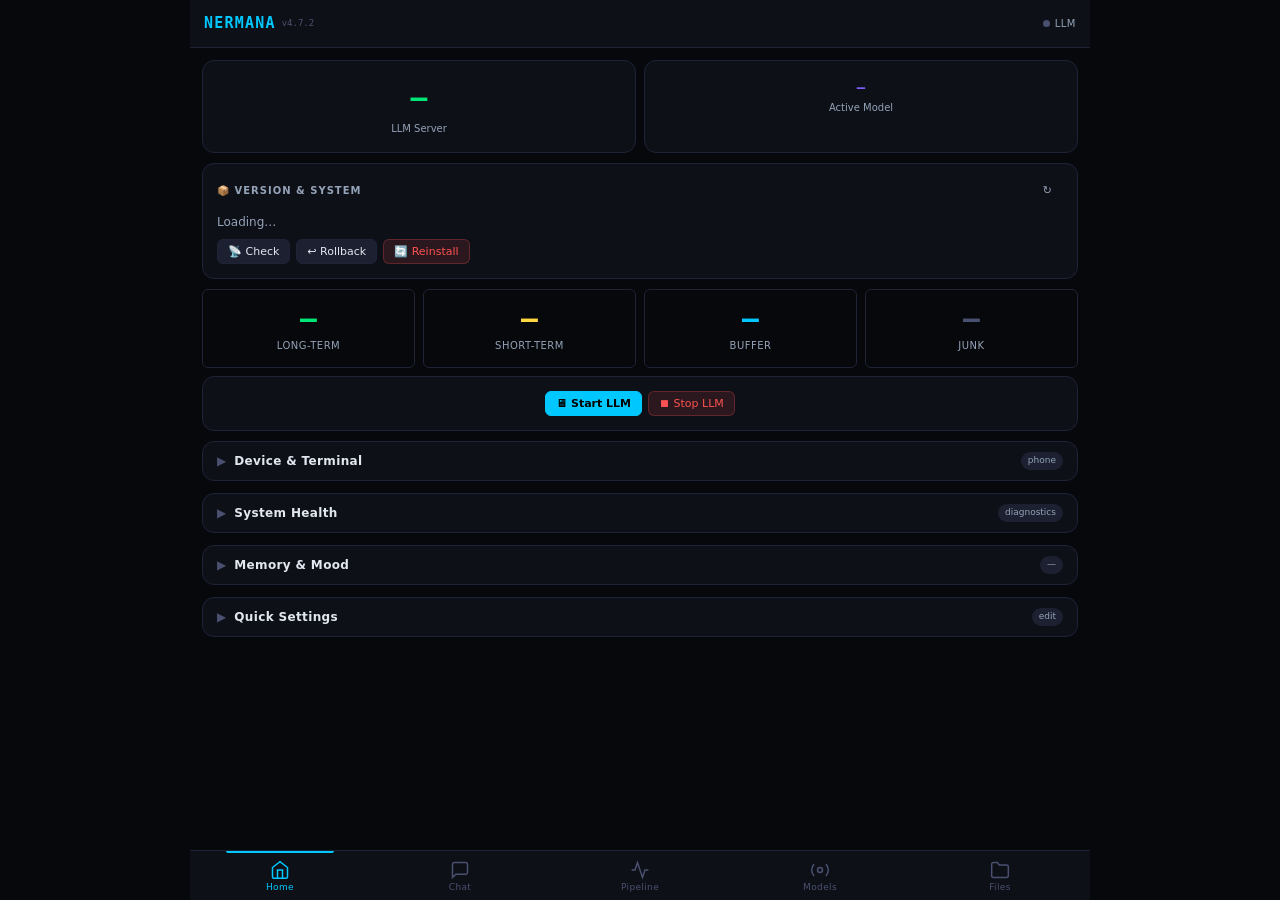
==== commit d9966e36: "feat: enhance web UI with long-press context menu, pipeline verbosity, device diagnostics; remove du" ====
--- a/web/index.html
+++ b/web/index.html
@@ -1,4 +1,4 @@
-<!DOCTYPE html>
+﻿<!DOCTYPE html>
 <html lang="en">
 <head>
 <meta charset="UTF-8">
@@ -7,7 +7,1256 @@
 <meta name="mobile-web-app-capable" content="yes">
 <meta name="theme-color" content="#07080c">
 <title>NERMANA</title>
-<link rel="stylesheet" href="css/style.css">
+<style>/* ═════════════════════════════════════════════════════════
+   NERMANA Design System v4.7.2
+   Color theory: dark BG (#07080c), cyan accent (#00c8ff),
+   green success (#00e676), red danger (#ff5252),
+   amber warning (#ffd740), purple info (#7c5cfc)
+   Typography: system-ui + JetBrains Mono for code
+   ═════════════════════════════════════════════════════════ */
+
+:root {
+  --bg: #07080c;
+  --surface: #0e1017;
+  --surface2: #141721;
+  --surface3: #1c2030;
+  --surface4: #242a40;
+  --border: #1e2337;
+  --border2: #2a2f4a;
+  --border3: #363d5e;
+  --accent: #00c8ff;
+  --accent2: #7c5cfc;
+  --accent3: #00e676;
+  --accent4: #ff5252;
+  --text: #e2e8f0;
+  --text2: #94a3b8;
+  --text3: #64748b;
+  --dim: #4a5070;
+  --yellow: #ffd740;
+  --orange: #ff9100;
+  --pink: #ff4081;
+  --cyan: #00e5ff;
+  --mono: 'JetBrains Mono', 'Fira Code', Cascadia Code, monospace;
+  --font: system-ui, -apple-system, 'Segoe UI', Roboto, Helvetica, Arial, sans-serif;
+  --radius: 12px;
+  --radius-sm: 6px;
+  --radius-xl: 20px;
+  --nav-h: 48px;
+  --tab-h: 50px;
+  --safe-b: env(safe-area-inset-bottom, 0px);
+  --safe-t: env(safe-area-inset-top, 0px);
+  --shadow: 0 2px 20px rgba(0, 0, 0, .5);
+  --shadow-sm: 0 1px 6px rgba(0, 0, 0, .3);
+  --ease: cubic-bezier(.4, 0, .2, 1);
+  --ease-out: cubic-bezier(0, 0, .2, 1);
+}
+
+*, *::before, *::after {
+  margin: 0;
+  padding: 0;
+  box-sizing: border-box;
+  -webkit-tap-highlight-color: transparent;
+}
+
+html, body {
+  height: 100%;
+  overflow: hidden;
+  background: var(--bg);
+  color: var(--text);
+  font-family: var(--font);
+  font-size: 14px;
+  line-height: 1.5;
+  -webkit-font-smoothing: antialiased;
+  -moz-osx-font-smoothing: grayscale;
+}
+
+::selection {
+  background: var(--accent);
+  color: #000;
+}
+
+::-webkit-scrollbar { width: 4px; height: 4px; }
+::-webkit-scrollbar-track { background: transparent; }
+::-webkit-scrollbar-thumb { background: var(--border2); border-radius: 99px; }
+::-webkit-scrollbar-thumb:hover { background: var(--border3); }
+
+button {
+  font-family: inherit;
+  font-size: inherit;
+  cursor: pointer;
+  border: none;
+  outline: none;
+  background: none;
+  color: inherit;
+}
+
+input, textarea, select {
+  font-family: inherit;
+  font-size: inherit;
+  outline: none;
+  border: none;
+  background: none;
+  color: inherit;
+}
+
+a { color: var(--accent); text-decoration: none; }
+a:hover { text-decoration: underline; }
+
+#app {
+  display: flex;
+  flex-direction: column;
+  height: 100%;
+  max-width: 900px;
+  margin: 0 auto;
+  width: 100%;
+}
+
+/* ═══ Top bar ═══ */
+.topbar {
+  height: calc(var(--nav-h) + var(--safe-t));
+  padding-top: var(--safe-t);
+  background: var(--surface);
+  border-bottom: 1px solid var(--border);
+  display: flex;
+  align-items: center;
+  padding-left: 14px;
+  padding-right: 14px;
+  gap: 10px;
+  flex-shrink: 0;
+  z-index: 10;
+}
+
+.logo {
+  font-family: var(--mono);
+  font-weight: 800;
+  font-size: 15px;
+  color: var(--accent);
+  letter-spacing: .08em;
+  flex: 1;
+  display: flex;
+  align-items: center;
+  gap: 6px;
+}
+
+.logo sub {
+  font-size: 9px;
+  color: var(--dim);
+  font-weight: 400;
+  letter-spacing: 0;
+}
+
+.status-group {
+  display: flex;
+  align-items: center;
+  gap: 12px;
+}
+
+.dot {
+  width: 7px;
+  height: 7px;
+  border-radius: 50%;
+  background: var(--dim);
+  flex-shrink: 0;
+  transition: all .4s var(--ease);
+}
+
+.dot.on { background: var(--accent3); box-shadow: 0 0 8px var(--accent3); }
+.dot.off { background: var(--accent4); box-shadow: 0 0 8px var(--accent4); }
+.dot.warn { background: var(--yellow); box-shadow: 0 0 8px var(--yellow); }
+
+.s-label {
+  font-size: 10px;
+  color: var(--text2);
+  text-transform: uppercase;
+  letter-spacing: .05em;
+  display: flex;
+  align-items: center;
+  gap: 5px;
+}
+
+/* ═══ Pages ═══ */
+.pages {
+  flex: 1;
+  overflow: hidden;
+  position: relative;
+  background: var(--bg);
+}
+
+.page {
+  position: absolute;
+  top: 0;
+  left: 0;
+  right: 0;
+  bottom: 0;
+  overflow-y: auto;
+  -webkit-overflow-scrolling: touch;
+  touch-action: pan-y;
+  display: none;
+  padding: 12px 12px 4px;
+}
+
+.page.active {
+  display: block;
+}
+
+.page::-webkit-scrollbar { width: 3px; }
+
+/* ═══ Tab bar ═══ */
+.tabbar {
+  height: calc(var(--tab-h) + var(--safe-b));
+  padding-bottom: var(--safe-b);
+  background: var(--surface);
+  border-top: 1px solid var(--border);
+  display: flex;
+  flex-shrink: 0;
+  z-index: 10;
+}
+
+.tab {
+  flex: 1;
+  display: flex;
+  flex-direction: column;
+  align-items: center;
+  justify-content: center;
+  gap: 2px;
+  color: var(--dim);
+  font-size: 9px;
+  letter-spacing: .04em;
+  font-weight: 500;
+  transition: color .15s var(--ease);
+  position: relative;
+  padding: 4px 0;
+  -webkit-tap-highlight-color: transparent;
+}
+
+.tab svg {
+  width: 20px;
+  height: 20px;
+  stroke: currentColor;
+  fill: none;
+  stroke-width: 1.8;
+  flex-shrink: 0;
+  transition: stroke .15s var(--ease);
+}
+
+.tab.active { color: var(--accent); }
+
+.tab.active::after {
+  content: '';
+  position: absolute;
+  top: 0;
+  left: 20%;
+  right: 20%;
+  height: 2px;
+  background: var(--accent);
+  border-radius: 0 0 3px 3px;
+}
+
+.tab:active { transform: scale(.95); }
+
+/* ═══ Cards ═══ */
+.card {
+  background: var(--surface);
+  border: 1px solid var(--border);
+  border-radius: var(--radius);
+  padding: 14px;
+  margin-bottom: 10px;
+  transition: border-color .2s var(--ease), transform .2s var(--ease);
+}
+
+.card:hover { border-color: var(--border2); }
+
+.card-label {
+  font-size: 10px;
+  font-weight: 700;
+  text-transform: uppercase;
+  letter-spacing: .1em;
+  color: var(--text2);
+  margin-bottom: 10px;
+  display: flex;
+  align-items: center;
+  gap: 6px;
+}
+
+/* ═══ Collapse sections ═══ */
+.collapse-header {
+  display: flex;
+  align-items: center;
+  gap: 8px;
+  cursor: pointer;
+  user-select: none;
+  padding: 10px 14px;
+  background: var(--surface);
+  border: 1px solid var(--border);
+  border-radius: var(--radius);
+  margin-bottom: 4px;
+  transition: border-color .15s var(--ease);
+}
+
+.collapse-header:hover { border-color: var(--border2); }
+
+.collapse-header .ch-icon {
+  font-size: 12px;
+  color: var(--dim);
+  transition: transform .25s var(--ease);
+  flex-shrink: 0;
+}
+
+.collapse-header.open .ch-icon { transform: rotate(90deg); }
+
+.collapse-header .ch-title {
+  flex: 1;
+  font-size: 12px;
+  font-weight: 600;
+  letter-spacing: .03em;
+}
+
+.collapse-header .ch-badge {
+  font-size: 9px;
+  padding: 2px 7px;
+  border-radius: 99px;
+  background: var(--surface3);
+  color: var(--text2);
+}
+
+.collapse-body {
+  overflow: hidden;
+  max-height: 0;
+  transition: max-height .35s var(--ease-out);
+  margin-bottom: 8px;
+}
+
+.collapse-body.open { max-height: 2500px; }
+
+.collapse-body-inner { padding: 4px 0; }
+
+/* ═══ Buttons ═══ */
+.btn {
+  display: inline-flex;
+  align-items: center;
+  justify-content: center;
+  gap: 5px;
+  padding: 7px 14px;
+  border-radius: var(--radius-sm);
+  background: var(--surface3);
+  color: var(--text);
+  font-size: 12px;
+  font-weight: 500;
+  transition: all .12s var(--ease);
+  white-space: nowrap;
+  border: 1px solid var(--border);
+}
+
+.btn:active { transform: scale(.96); }
+.btn:disabled { opacity: .4; pointer-events: none; }
+
+.btn-primary {
+  background: var(--accent);
+  color: #000;
+  border-color: var(--accent);
+  font-weight: 600;
+}
+
+.btn-primary:active { background: #00b8e6; }
+
+.btn-danger {
+  background: rgba(255, 82, 82, .12);
+  color: var(--accent4);
+  border-color: rgba(255, 82, 82, .25);
+}
+
+.btn-danger:active { background: rgba(255, 82, 82, .25); }
+
+.btn-ghost {
+  background: transparent;
+  border-color: transparent;
+  color: var(--text2);
+}
+
+.btn-ghost:hover { color: var(--text); }
+
+.btn-sm { padding: 5px 10px; font-size: 11px; }
+
+.btn-group {
+  display: flex;
+  gap: 6px;
+  flex-wrap: wrap;
+}
+
+/* ═══ Badges ═══ */
+.badge {
+  font-size: 10px;
+  padding: 1px 8px;
+  border-radius: 99px;
+  font-weight: 600;
+  display: inline-flex;
+  align-items: center;
+  gap: 3px;
+}
+
+.badge-accent { background: rgba(0, 200, 255, .1); color: var(--accent); border: 1px solid rgba(0, 200, 255, .2); }
+.badge-green { background: rgba(0, 230, 118, .1); color: var(--accent3); border: 1px solid rgba(0, 230, 118, .2); }
+.badge-red { background: rgba(255, 82, 82, .1); color: var(--accent4); border: 1px solid rgba(255, 82, 82, .2); }
+.badge-dim { background: transparent; color: var(--dim); border: 1px solid var(--border); }
+.badge-yellow { background: rgba(255, 215, 64, .1); color: var(--yellow); border: 1px solid rgba(255, 215, 64, .2); }
+
+/* ═══ Form fields ═══ */
+.field { margin-bottom: 12px; }
+
+.field label {
+  font-size: 11px;
+  color: var(--text2);
+  display: block;
+  margin-bottom: 4px;
+  font-weight: 500;
+}
+
+.field input,
+.field select {
+  width: 100%;
+  background: var(--bg);
+  border: 1px solid var(--border);
+  color: var(--text);
+  padding: 8px 11px;
+  border-radius: var(--radius-sm);
+  font-size: 13px;
+  transition: border-color .15s var(--ease);
+}
+
+.field input:focus,
+.field select:focus { border-color: var(--accent); }
+
+.field input::placeholder { color: var(--dim); }
+
+.toggle-row {
+  display: flex;
+  align-items: center;
+  justify-content: space-between;
+  padding: 8px 0;
+}
+
+.toggle-lbl { font-size: 13px; font-weight: 500; }
+
+.toggle {
+  width: 40px;
+  height: 24px;
+  background: var(--border2);
+  border-radius: 12px;
+  position: relative;
+  flex-shrink: 0;
+  cursor: pointer;
+  transition: background .2s var(--ease);
+}
+
+.toggle.on { background: var(--accent); }
+
+.toggle::after {
+  content: '';
+  position: absolute;
+  top: 3px;
+  left: 3px;
+  width: 18px;
+  height: 18px;
+  border-radius: 50%;
+  background: #fff;
+  transition: transform .2s var(--ease-out);
+}
+
+.toggle.on::after { transform: translateX(16px); }
+
+.token-row {
+  display: flex;
+  align-items: center;
+  gap: 6px;
+}
+
+.token-row input { flex: 1; }
+
+/* ═══ Section title ═══ */
+.stitle {
+  font-size: 11px;
+  font-weight: 700;
+  text-transform: uppercase;
+  letter-spacing: .08em;
+  color: var(--text2);
+  margin-bottom: 8px;
+  display: flex;
+  align-items: center;
+  gap: 6px;
+}
+
+/* ═══ Grid ═══ */
+.grid-2 { display: grid; grid-template-columns: 1fr 1fr; gap: 8px; }
+.grid-3 { display: grid; grid-template-columns: 1fr 1fr 1fr; gap: 8px; }
+.grid-4 { display: grid; grid-template-columns: 1fr 1fr 1fr 1fr; gap: 8px; }
+
+@media (max-width: 480px) {
+  .grid-2, .grid-3, .grid-4 { grid-template-columns: 1fr 1fr; }
+}
+
+/* ═══ Stat box ═══ */
+.stat-box {
+  background: var(--bg);
+  border: 1px solid var(--border);
+  border-radius: var(--radius-sm);
+  padding: 14px 10px;
+  text-align: center;
+  transition: border-color .2s var(--ease);
+}
+
+.stat-box:hover { border-color: var(--border2); }
+
+.stat-num {
+  font-size: 28px;
+  font-weight: 800;
+  font-family: var(--mono);
+  line-height: 1.1;
+}
+
+.stat-num.lt { color: var(--accent3); }
+.stat-num.st { color: var(--yellow); }
+.stat-num.buf { color: var(--accent); }
+.stat-num.jk { color: var(--dim); }
+
+.stat-lbl {
+  font-size: 10px;
+  color: var(--text2);
+  margin-top: 3px;
+  text-transform: uppercase;
+  letter-spacing: .05em;
+}
+
+/* ═══ Loading / Skeleton ═══ */
+.skeleton {
+  background: linear-gradient(90deg, var(--surface2) 25%, var(--surface3) 50%, var(--surface2) 75%);
+  background-size: 200% 100%;
+  animation: shimmer 1.5s ease-in-out infinite;
+  border-radius: var(--radius-sm);
+}
+
+@keyframes shimmer {
+  0% { background-position: 200% 0; }
+  100% { background-position: -200% 0; }
+}
+
+.spinner {
+  display: inline-block;
+  width: 14px;
+  height: 14px;
+  border: 2px solid var(--border2);
+  border-top-color: var(--accent);
+  border-radius: 50%;
+  animation: spin .6s linear infinite;
+}
+
+@keyframes spin {
+  to { transform: rotate(360deg); }
+}
+
+/* ═══ Progress bar ═══ */
+.progress-bar {
+  height: 4px;
+  background: var(--border2);
+  border-radius: 99px;
+  overflow: hidden;
+  margin-top: 6px;
+}
+
+.progress-fill {
+  height: 100%;
+  background: var(--accent);
+  border-radius: 99px;
+  transition: width .4s var(--ease);
+  width: 0;
+}
+
+/* ═══ Toast ═══ */
+#toast {
+  position: fixed;
+  bottom: calc(var(--tab-h) + var(--safe-b) + 16px);
+  left: 50%;
+  transform: translateX(-50%) translateY(12px);
+  background: var(--surface4);
+  border: 1px solid var(--border2);
+  color: var(--text);
+  padding: 10px 22px;
+  border-radius: 99px;
+  font-size: 13px;
+  opacity: 0;
+  transition: all .3s var(--ease-out);
+  pointer-events: none;
+  z-index: 999;
+  white-space: nowrap;
+  max-width: 90vw;
+  overflow: hidden;
+  text-overflow: ellipsis;
+  box-shadow: var(--shadow);
+}
+
+#toast.show { opacity: 1; transform: translateX(-50%) translateY(0); }
+#toast.ok { border-color: var(--accent3); color: var(--accent3); }
+#toast.err { border-color: var(--accent4); color: var(--accent4); }
+#toast.info { border-color: var(--accent); color: var(--accent); }
+
+/* ═══ Modal / Dialog ═══ */
+.modal-overlay {
+  position: fixed;
+  inset: 0;
+  background: rgba(0, 0, 0, .6);
+  backdrop-filter: blur(4px);
+  display: flex;
+  align-items: center;
+  justify-content: center;
+  z-index: 1000;
+  opacity: 0;
+  pointer-events: none;
+  transition: opacity .2s var(--ease);
+}
+
+.modal-overlay.open {
+  opacity: 1;
+  pointer-events: auto;
+}
+
+.modal-box {
+  background: var(--surface);
+  border: 1px solid var(--border2);
+  border-radius: var(--radius-xl);
+  padding: 24px;
+  max-width: 380px;
+  width: 90%;
+  box-shadow: var(--shadow);
+  transform: scale(.92) translateY(10px);
+  transition: transform .25s var(--ease-out);
+}
+
+.modal-overlay.open .modal-box { transform: scale(1) translateY(0); }
+
+.modal-title {
+  font-size: 16px;
+  font-weight: 700;
+  margin-bottom: 8px;
+}
+
+.modal-body {
+  font-size: 13px;
+  color: var(--text2);
+  margin-bottom: 20px;
+  line-height: 1.6;
+}
+
+.modal-actions {
+  display: flex;
+  gap: 8px;
+  justify-content: flex-end;
+}
+
+.modal-actions .btn {
+  min-width: 80px;
+}
+
+/* ═══ Chat ═══ */
+#page-chat {
+  padding: 0;
+  flex-direction: column;
+}
+#page-chat.active { display: flex; }
+
+.chat-hdr {
+  display: flex;
+  align-items: center;
+  justify-content: space-between;
+  padding: 8px 14px 2px;
+  flex-shrink: 0;
+}
+
+.chat-hdr-l {
+  font-size: 11px;
+  color: var(--dim);
+  display: flex;
+  align-items: center;
+  gap: 8px;
+}
+
+.chat-hdr-r { display: flex; gap: 4px; }
+
+.chat-msgs {
+  flex: 1;
+  overflow-y: auto;
+  padding: 8px 12px 4px;
+  display: flex;
+  flex-direction: column;
+  gap: 8px;
+}
+
+.msg {
+  max-width: 85%;
+  word-break: break-word;
+  padding: 9px 13px;
+  border-radius: 16px;
+  font-size: 14px;
+  line-height: 1.5;
+  animation: msgIn .2s var(--ease-out);
+  position: relative;
+}
+
+@keyframes msgIn {
+  from { opacity: 0; transform: translateY(6px); }
+  to { opacity: 1; transform: none; }
+}
+
+.msg.user {
+  align-self: flex-end;
+  background: linear-gradient(135deg, #1c2248, #252d5a);
+  color: var(--yellow);
+  border-bottom-right-radius: 4px;
+}
+
+.msg.bot {
+  align-self: flex-start;
+  background: var(--surface2);
+  border-bottom-left-radius: 4px;
+  border-left: 2px solid var(--accent);
+}
+
+.msg.bot.streaming { border-left-color: var(--accent2); }
+.msg.bot.offline { border-left-color: var(--yellow); }
+
+.msg.tool {
+  font-family: var(--mono);
+  font-size: 11px;
+  color: var(--text2);
+  align-self: flex-start;
+  background: transparent;
+  padding: 2px 0;
+  max-width: 100%;
+  animation: none;
+}
+
+.msg .ts {
+  font-size: 9px;
+  color: var(--dim);
+  margin-top: 4px;
+  display: block;
+  text-align: right;
+}
+
+.chat-inp {
+  display: flex;
+  align-items: center;
+  gap: 8px;
+  padding: 8px 12px;
+  padding-bottom: calc(8px + var(--safe-b));
+  background: var(--surface);
+  border-top: 1px solid var(--border);
+  flex-shrink: 0;
+}
+
+.chat-inp input {
+  flex: 1;
+  background: var(--bg);
+  border: 1px solid var(--border);
+  color: var(--text);
+  padding: 10px 14px;
+  border-radius: 22px;
+  font-size: 14px;
+  min-width: 0;
+  transition: border-color .15s var(--ease);
+}
+
+.chat-inp input::placeholder { color: var(--dim); }
+.chat-inp input:focus { border-color: var(--accent); }
+
+.send-btn {
+  width: 40px;
+  height: 40px;
+  border-radius: 50%;
+  background: var(--accent);
+  color: #000;
+  flex-shrink: 0;
+  display: flex;
+  align-items: center;
+  justify-content: center;
+  transition: opacity .12s var(--ease), transform .12s var(--ease);
+}
+
+.send-btn:active { transform: scale(.9); }
+.send-btn.busy { opacity: .5; pointer-events: none; }
+
+.send-btn svg {
+  width: 16px;
+  height: 16px;
+  fill: currentColor;
+}
+
+.chat-empty {
+  flex: 1;
+  display: flex;
+  flex-direction: column;
+  align-items: center;
+  justify-content: center;
+  color: var(--dim);
+  font-size: 13px;
+  gap: 6px;
+}
+
+.chat-empty svg {
+  width: 48px;
+  height: 48px;
+  stroke: var(--border2);
+  fill: none;
+  stroke-width: 1;
+}
+
+.typing {
+  display: flex;
+  gap: 4px;
+  padding: 4px 0;
+  align-self: flex-start;
+  margin-left: 4px;
+}
+
+.typing span {
+  width: 6px;
+  height: 6px;
+  border-radius: 50%;
+  background: var(--dim);
+  animation: bounce 1.4s ease-in-out infinite;
+}
+
+.typing span:nth-child(2) { animation-delay: .2s; }
+.typing span:nth-child(3) { animation-delay: .4s; }
+
+@keyframes bounce {
+  0%, 60%, 100% { transform: translateY(0); }
+  30% { transform: translateY(-5px); }
+}
+
+/* ═══ Pipeline (embedded) ═══ */
+.pipe-filter {
+  display: flex;
+  gap: 6px;
+  margin-bottom: 8px;
+  flex-wrap: wrap;
+}
+
+.pipe-filter .pf-btn {
+  font-size: 10px;
+  padding: 4px 10px;
+  border-radius: 99px;
+  background: var(--surface2);
+  color: var(--text2);
+  border: 1px solid var(--border);
+  transition: all .12s var(--ease);
+}
+
+.pipe-filter .pf-btn.active {
+  background: var(--accent);
+  color: #000;
+  border-color: var(--accent);
+}
+
+.pipe-log {
+  font-family: var(--mono);
+  font-size: 11px;
+  background: var(--bg);
+  border: 1px solid var(--border);
+  border-radius: var(--radius-sm);
+  padding: 8px;
+  max-height: 250px;
+  overflow-y: auto;
+}
+
+.pipe-evt {
+  display: flex;
+  gap: 6px;
+  padding: 4px 0;
+  border-bottom: 1px solid rgba(30, 35, 54, .5);
+  align-items: flex-start;
+  line-height: 1.4;
+}
+
+.pipe-evt:last-child { border-bottom: none; }
+.pipe-ts { color: var(--dim); min-width: 50px; font-size: 10px; flex-shrink: 0; padding-top: 1px; }
+.pipe-stage { min-width: 80px; font-weight: 600; font-size: 10px; flex-shrink: 0; padding-top: 1px; text-transform: uppercase; letter-spacing: .03em; }
+.pipe-stage.USER { color: var(--yellow); }
+.pipe-stage.PRIMER { color: var(--accent2); }
+.pipe-stage.MAIN_LLM { color: var(--accent); }
+.pipe-stage.MEMORY_EVAL { color: var(--accent3); }
+.pipe-stage.TOOL { color: var(--orange); }
+.pipe-stage.FORCE_SEARCH { color: var(--pink); }
+.pipe-stage.ERROR { color: var(--accent4); }
+.pipe-stage.MEMORY_QUERY { color: var(--cyan); }
+.pipe-data { color: var(--text2); font-size: 10px; word-break: break-all; flex: 1; }
+.pipe-empty { color: var(--dim); font-size: 12px; padding: 20px; text-align: center; }
+
+/* ═══ Pipeline Page ═══ */
+#page-pipeline {
+  flex-direction: column;
+  padding: 8px 10px 4px;
+}
+#page-pipeline.active { display: flex; }
+.pipe-hdr {
+  display: flex;
+  align-items: center;
+  justify-content: space-between;
+  margin-bottom: 8px;
+  flex-shrink: 0;
+}
+.pipe-hdr-l {
+  font-size: 14px;
+  font-weight: 700;
+  color: var(--text);
+}
+.pipe-hdr-r {
+  display: flex;
+  align-items: center;
+  gap: 8px;
+}
+.pipe-auto {
+  font-size: 11px;
+  color: var(--accent);
+  cursor: pointer;
+  user-select: none;
+  padding: 2px 8px;
+  border-radius: 99px;
+  background: var(--surface2);
+  border: 1px solid var(--border);
+}
+.page-pipe-log {
+  flex: 1;
+  max-height: none;
+  min-height: 0;
+  overflow-y: auto;
+}
+.pipe-scroll-btn {
+  position: fixed;
+  bottom: calc(var(--tab-h) + var(--safe-b) + 12px);
+  left: 50%;
+  transform: translateX(-50%);
+  background: var(--accent);
+  color: #000;
+  font-size: 12px;
+  font-weight: 600;
+  padding: 6px 18px;
+  border-radius: 99px;
+  cursor: pointer;
+  z-index: 50;
+  box-shadow: 0 2px 12px rgba(0,200,255,.3);
+  transition: opacity .15s var(--ease);
+}
+
+/* ═══ Diagnostics ═══ */
+.diag-grid { display: grid; grid-template-columns: 1fr 1fr; gap: 8px; }
+@media (max-width: 480px) { .diag-grid { grid-template-columns: 1fr; } }
+
+.diag-card {
+  background: var(--bg);
+  border: 1px solid var(--border);
+  border-radius: var(--radius-sm);
+  padding: 12px;
+}
+
+.diag-card .dc-val {
+  font-size: 22px;
+  font-weight: 700;
+  font-family: var(--mono);
+}
+
+.diag-card .dc-lbl {
+  font-size: 10px;
+  color: var(--text2);
+  margin-top: 2px;
+  text-transform: uppercase;
+  letter-spacing: .05em;
+}
+
+.diag-card .dc-bar {
+  height: 4px;
+  border-radius: 99px;
+  background: var(--border2);
+  margin-top: 8px;
+  overflow: hidden;
+}
+
+.diag-card .dc-bar-fill {
+  height: 100%;
+  border-radius: 99px;
+  transition: width .6s var(--ease);
+}
+
+.diag-list { font-size: 12px; line-height: 1.6; }
+.diag-list .dl-item { padding: 6px 0; border-bottom: 1px solid var(--border); display: flex; gap: 8px; }
+.diag-list .dl-item:last-child { border-bottom: none; }
+.diag-list .dl-label { color: var(--text2); min-width: 100px; flex-shrink: 0; }
+.diag-list .dl-val { color: var(--text); }
+
+/* ═══ Models ═══ */
+.mcard {
+  background: var(--surface2);
+  border: 1px solid var(--border);
+  border-radius: var(--radius-sm);
+  padding: 12px;
+  margin-bottom: 8px;
+  transition: border-color .15s var(--ease);
+}
+
+.mcard:hover { border-color: var(--border2); }
+
+.mcard-top {
+  display: flex;
+  align-items: center;
+  justify-content: space-between;
+  gap: 8px;
+  flex-wrap: wrap;
+}
+
+.mcard-name {
+  font-size: 14px;
+  font-weight: 600;
+  display: flex;
+  align-items: center;
+  gap: 6px;
+}
+
+.mcard-meta {
+  font-size: 11px;
+  color: var(--text2);
+  margin-top: 4px;
+  display: flex;
+  gap: 8px;
+  flex-wrap: wrap;
+}
+
+.mcard-actions {
+  display: flex;
+  gap: 6px;
+  margin-top: 10px;
+  flex-wrap: wrap;
+}
+
+.dl-progress {
+  font-family: var(--mono);
+  font-size: 11px;
+  background: var(--bg);
+  border: 1px solid var(--border);
+  border-radius: var(--radius-sm);
+  padding: 8px 12px;
+  margin-top: 6px;
+  color: var(--yellow);
+}
+
+.custom-dl {
+  background: var(--surface);
+  border: 1px solid var(--border);
+  border-radius: var(--radius-sm);
+  padding: 12px;
+  margin-top: 8px;
+}
+
+/* ═══ File manager ═══ */
+.fm-bread {
+  font-family: var(--mono);
+  font-size: 11px;
+  color: var(--text2);
+  padding: 4px 0 8px;
+  word-break: break-all;
+}
+
+.fm-entry {
+  display: flex;
+  align-items: center;
+  gap: 10px;
+  padding: 10px 12px;
+  background: var(--surface);
+  border: 1px solid var(--border);
+  border-radius: var(--radius-sm);
+  margin-bottom: 5px;
+  cursor: pointer;
+  transition: all .12s var(--ease);
+}
+
+.fm-entry:active { transform: scale(.99); }
+.fm-entry:hover { border-color: var(--border2); }
+
+.fm-entry .fe-icon {
+  font-size: 16px;
+  width: 20px;
+  text-align: center;
+  flex-shrink: 0;
+}
+
+.fm-entry .fe-name {
+  font-size: 13px;
+  flex: 1;
+  word-break: break-all;
+}
+
+.fm-entry .fe-size {
+  font-size: 10px;
+  color: var(--dim);
+  font-family: var(--mono);
+  flex-shrink: 0;
+  text-align: right;
+}
+.fm-entry .fe-actions {
+  display: flex;
+  gap: 2px;
+  flex-shrink: 0;
+}
+.fm-entry .fe-actions button {
+  font-size: 11px;
+  padding: 2px 5px;
+  border-radius: 4px;
+  background: transparent;
+  color: var(--text2);
+  border: 1px solid transparent;
+  cursor: pointer;
+  line-height: 1;
+}
+.fm-entry .fe-actions button:hover { border-color: var(--border2); }
+.fm-entry .fe-actions button:active { background: var(--surface2); }
+
+.fm-editor { display: none; margin-top: 8px; }
+.fm-editor.open { display: block; }
+
+.fm-textarea {
+  width: 100%;
+  min-height: 200px;
+  max-height: 60vh;
+  background: var(--bg);
+  border: 1px solid var(--border);
+  color: var(--text);
+  padding: 12px;
+  font-family: var(--mono);
+  font-size: 12px;
+  border-radius: var(--radius-sm);
+  resize: vertical;
+  line-height: 1.6;
+}
+
+.fm-textarea:focus { border-color: var(--accent); }
+.fm-actions { display: flex; gap: 6px; margin-top: 8px; }
+
+.fm-empty {
+  display: flex;
+  flex-direction: column;
+  align-items: center;
+  justify-content: center;
+  padding: 40px 20px;
+  color: var(--dim);
+  text-align: center;
+  gap: 6px;
+}
+
+/* ═══ Log viewer ═══ */
+.log-viewer {
+  font-family: var(--mono);
+  font-size: 11px;
+  white-space: pre-wrap;
+  word-break: break-all;
+  background: var(--bg);
+  border: 1px solid var(--border);
+  border-radius: var(--radius-sm);
+  padding: 12px;
+  max-height: 50vh;
+  overflow-y: auto;
+  line-height: 1.6;
+  color: var(--text2);
+  margin-top: 8px;
+}
+
+.log-viewer .warn { color: var(--yellow); }
+.log-viewer .err { color: var(--accent4); }
+.log-viewer .info { color: var(--accent); }
+
+/* ═══ Update log ═══ */
+.update-log {
+  display: none;
+  margin-top: 8px;
+  font-family: var(--mono);
+  font-size: 10px;
+  background: var(--bg);
+  border: 1px solid var(--border);
+  border-radius: var(--radius-sm);
+  padding: 8px;
+  max-height: 120px;
+  overflow-y: auto;
+  color: var(--text2);
+  white-space: pre-wrap;
+}
+
+/* ═══ Empty state ═══ */
+.empty-state {
+  display: flex;
+  flex-direction: column;
+  align-items: center;
+  justify-content: center;
+  padding: 40px 20px;
+  color: var(--dim);
+  text-align: center;
+  gap: 6px;
+}
+
+.empty-state svg {
+  width: 40px;
+  height: 40px;
+  stroke: var(--border2);
+  fill: none;
+  stroke-width: 1;
+}
+
+.empty-state .es-title {
+  font-size: 14px;
+  font-weight: 600;
+  color: var(--text2);
+}
+
+.empty-state .es-desc { font-size: 12px; }
+
+/* ═══ Pulse animation ═══ */
+@keyframes pulse {
+  0%, 100% { opacity: 1; }
+  50% { opacity: .4; }
+}
+
+.pulse { animation: pulse 2s ease-in-out infinite; }
+
+/* ═══ Utilities ═══ */
+.flex { display: flex; gap: 6px; }
+.flex-c { display: flex; flex-direction: column; gap: 6px; }
+.flex-w { display: flex; gap: 6px; flex-wrap: wrap; }
+.mono { font-family: var(--mono); }
+.dim { color: var(--dim); }
+.text2 { color: var(--text2); }
+.mt-4 { margin-top: 4px; }
+.mt-8 { margin-top: 8px; }
+.mb-8 { margin-bottom: 8px; }
+.gap-4 { gap: 4px; }
+.trunc { overflow: hidden; text-overflow: ellipsis; white-space: nowrap; }
+.w-full { width: 100%; }
+.text-center { text-align: center; }
+        /* Context menu for file manager */
+        .context-menu {
+          position: fixed;
+          background: var(--surface);
+          border: 1px solid var(--border2);
+          border-radius: var(--radius-sm);
+          box-shadow: var(--shadow);
+          z-index: 100;
+          display: none;
+          min-width: 120px;
+        }
+        .context-menu .cm-item {
+          padding: 8px 12px;
+          color: var(--text);
+          font-size: 13px;
+          cursor: pointer;
+          border-bottom: 1px solid var(--border);
+        }
+        .context-menu .cm-item:last-child { border-bottom: none; }
+        .context-menu .cm-item:hover { background: var(--surface2); }
+</style>
 </head>
 <body>
 <div id="app">
@@ -70,6 +1319,29 @@
       <div class="card" style="display:flex;gap:6px;flex-wrap:wrap;justify-content:center">
         <button class="btn btn-sm btn-primary" onclick="botCtl('start-server')">🖥 Start LLM</button>
         <button class="btn btn-sm btn-danger" onclick="botCtl('stop-server')">⏹ Stop LLM</button>
+      </div>
+
+      <!-- ▸ Device & Terminal -->
+      <div class="collapse-header" onclick="toggleCollapse('device')" id="ch-device">
+        <span class="ch-icon">▶</span>
+        <span class="ch-title">Device & Terminal</span>
+        <span class="ch-badge">phone</span>
+      </div>
+      <div class="collapse-body" id="cb-device">
+        <div class="collapse-body-inner">
+          <div class="card">
+            <div class="card-label">🔋 Battery</div>
+            <div id="deviceBattery">Loading…</div>
+          </div>
+          <div class="card">
+            <div class="card-label">📱 Device</div>
+            <div id="deviceInfo">Loading…</div>
+          </div>
+          <div class="card">
+            <div class="card-label">💻 Terminal</div>
+            <button class="btn btn-sm" onclick="openTermuxTerminal()">Open Termux</button>
+          </div>
+        </div>
       </div>
 
       <!-- ▸ System Health -->
@@ -107,12 +1379,6 @@
       </div>
       <div class="collapse-body" id="cb-memory">
         <div class="collapse-body-inner">
-          <div class="grid-4">
-            <div class="stat-box"><div id="statLT" class="stat-num lt">—</div><div class="stat-lbl">Long-term</div></div>
-            <div class="stat-box"><div id="statST" class="stat-num st">—</div><div class="stat-lbl">Short-term</div></div>
-            <div class="stat-box"><div id="statBuf" class="stat-num buf">—</div><div class="stat-lbl">Buffer</div></div>
-            <div class="stat-box"><div id="statJunk" class="stat-num jk">—</div><div class="stat-lbl">Junk</div></div>
-          </div>
           <div class="card" style="margin-top:4px;display:flex;align-items:center;gap:10px">
             <span style="font-size:22px" id="memMoodIcon">🧠</span>
             <span style="font-size:13px;color:var(--text2)" id="memMoodText">Loading…</span>
@@ -302,6 +1568,1159 @@
   </div>
 </div>
 
-<script src="js/app.js"></script>
+<script>/* ═════════════════════════════════════════════════════════
+   NERMANA App v4.7.2
+   ═════════════════════════════════════════════════════════ */
+
+/* ═══ UTILITIES ═══ */
+const $ = (id) => document.getElementById(id);
+const esc = (s) => String(s).replace(/&/g,'&amp;').replace(/</g,'&lt;').replace(/>/g,'&gt;').replace(/"/g,'&quot;').replace(/'/g,'&#39;');
+
+async function api(url, opts = {}) {
+  const r = await fetch(url, {
+    headers: { 'Content-Type': 'application/json' },
+    ...opts,
+  });
+  if (!r.ok) {
+    const e = await r.json().catch(() => ({ error: r.statusText }));
+    throw new Error(e.error || r.statusText);
+  }
+  return r.json();
+}
+
+/* ═══ TOAST ═══ */
+let _toastTimer = null;
+function toast(msg, type = 'ok') {
+  const el = $('toast');
+  el.textContent = msg;
+  el.className = 'show ' + type;
+  clearTimeout(_toastTimer);
+  _toastTimer = setTimeout(() => (el.className = ''), 3000);
+}
+
+/* ═══ MODAL ═══ */
+function showModal(title, body, confirmLabel, onConfirm) {
+  const overlay = $('modal-overlay');
+  $('modal-title').textContent = title;
+  $('modal-body').innerHTML = body;
+  $('modal-confirm').textContent = confirmLabel || 'Confirm';
+  $('modal-confirm').className = 'btn btn-primary';
+  $('modal-cancel').style.display = 'inline-flex';
+  overlay.classList.add('open');
+  const cleanup = () => overlay.classList.remove('open');
+  const handler = () => {
+    cleanup();
+    onConfirm();
+  };
+  $('modal-confirm').onclick = handler;
+  $('modal-cancel').onclick = cleanup;
+  overlay.onclick = (e) => { if (e.target === overlay) cleanup(); };
+}
+
+function showAlert(title, body) {
+  const overlay = $('modal-overlay');
+  $('modal-title').textContent = title;
+  $('modal-body').innerHTML = body;
+  $('modal-confirm').textContent = 'OK';
+  $('modal-confirm').className = 'btn btn-primary';
+  $('modal-cancel').style.display = 'none';
+  overlay.classList.add('open');
+  const cleanup = () => overlay.classList.remove('open');
+  $('modal-confirm').onclick = cleanup;
+  overlay.onclick = (e) => { if (e.target === overlay) cleanup(); };
+}
+
+function toggleSwitch(el) { el.classList.toggle('on'); }
+function toggleSet(id, v) { const el = $(id); if (el) el.classList.toggle('on', !!v); }
+
+/* ═══ COLLAPSE ═══ */
+function toggleCollapse(id) {
+  const h = $('ch-' + id), b = $('cb-' + id);
+  if (!h || !b) return;
+  h.classList.toggle('open');
+  b.classList.toggle('open');
+  if (b.classList.contains('open')) {
+    if (id === 'health' && !$('diagContent').dataset.loaded) loadDiagnostics();
+    if (id === 'memory') { loadMemStats(); loadMood(); loadReminders(); }
+    if (id === 'settings') loadSettings();
+
+  }
+}
+
+/* ═══ NAVIGATION ═══ */
+function showPage(id, btn) {
+  document.querySelectorAll('.page').forEach((p) => p.classList.remove('active'));
+  document.querySelectorAll('.tab').forEach((t) => t.classList.remove('active'));
+  const page = $('page-' + id);
+  if (page) page.classList.add('active');
+  if (btn) btn.classList.add('active');
+  const actions = {
+    dashboard: () => { loadDashboard(); loadVersion(); },
+    models: () => loadModels(),
+    files: () => fmLoad(),
+    pipeline: () => initPipeline(),
+  };
+  if (actions[id]) actions[id]();
+}
+
+/* ═══ STATUS POLL ═══ */
+async function pollStatus() {
+  try {
+    const s = await api('/api/status');
+    const dl = $('dot-llm');
+    if (dl) dl.className = 'dot ' + (s.llm_server ? 'on' : s.sleeping ? 'warn' : 'off');
+  } catch (e) { /* ignore */ }
+}
+pollStatus();
+setInterval(pollStatus, 8000);
+
+/* ═════════════════════════════════════════════════════════
+   CHAT
+   ═════════════════════════════════════════════════════════ */
+let _chatBusy = false;
+
+function addMsg(who, text, id, extra) {
+  const el = $('chatMsgs');
+  const d = document.createElement('div');
+  d.className = 'msg ' + who + (extra ? ' ' + extra : '');
+  if (id) d.id = id;
+  d.textContent = text;
+  const es = $('chatEmpty');
+  if (es && es.parentNode === el) es.remove();
+  el.appendChild(d);
+  el.scrollTop = el.scrollHeight;
+  return d;
+}
+
+async function sendChat() {
+  if (_chatBusy) return;
+  const inp = $('chatInput');
+  const text = inp.value.trim();
+  if (!text) return;
+  inp.value = '';
+  _chatBusy = true;
+  $('chatStatus').textContent = 'thinking…';
+  $('sendBtn').classList.add('busy');
+  addMsg('user', text);
+  const botId = 'bot-' + Date.now();
+  addMsg('bot', '…', botId, 'streaming');
+  const ti = document.createElement('div');
+  ti.className = 'typing';
+  ti.id = 'typing-' + botId;
+  ti.innerHTML = '<span></span><span></span><span></span>';
+  $('chatMsgs').appendChild(ti);
+  $('chatMsgs').scrollTop = $('chatMsgs').scrollHeight;
+  let full = '';
+  try {
+    const resp = await fetch('/api/chat', {
+      method: 'POST',
+      headers: { 'Content-Type': 'application/json' },
+      body: JSON.stringify({ message: text }),
+    });
+    if (!resp.ok) throw new Error((await resp.json()).error || resp.statusText);
+    const reader = resp.body.getReader();
+    const dec = new TextDecoder();
+    let buf = '';
+    const typingEl = $('typing-' + botId);
+    if (typingEl) typingEl.remove();
+    while (true) {
+      const { done, value } = await reader.read();
+      if (done) break;
+      buf += dec.decode(value, { stream: true });
+      const parts = buf.split('\n\n');
+      buf = parts.pop();
+      for (const part of parts) {
+        if (!part.startsWith('data:')) continue;
+        try {
+          const d = JSON.parse(part.slice(5).trim());
+          if (d.offline) { const el = $(botId); if (el) el.classList.add('offline'); }
+          if (d.tool === 'search') addMsg('tool', '🔍 searching: ' + (d.query || '…'), 'tool-' + Date.now());
+          if (d.tool === 'exec') addMsg('tool', '⚙ running: ' + (d.cmd || '…'), 'tool-' + Date.now());
+          if (d.text) {
+            full += d.text;
+            const el = $(botId);
+            if (el) { el.textContent = full; $('chatMsgs').scrollTop = $('chatMsgs').scrollHeight; }
+          }
+          if (d.done) { const el = $(botId); if (el) el.classList.remove('streaming'); }
+        } catch (e) { /* ignore parse errors */ }
+      }
+    }
+  } catch (e) {
+    const typingEl = $('typing-' + botId);
+    if (typingEl) typingEl.remove();
+    const el = $(botId);
+    if (el) el.textContent = 'Error: ' + (e.message || 'connection lost');
+  } finally {
+    _chatBusy = false;
+    $('chatStatus').textContent = 'ready';
+    $('sendBtn').classList.remove('busy');
+    const el = $(botId);
+    if (el && el.textContent === '…') el.textContent = '(no response)';
+  }
+}
+
+async function clearChat() {
+  showModal('Clear Chat', 'Delete all messages in the current conversation?', 'Clear', async () => {
+    try {
+      await fetch('/api/chat/clear', { method: 'POST' });
+      $('chatMsgs').innerHTML = '<div class="msg bot">Chat cleared.</div>';
+      toast('Chat cleared');
+    } catch (e) { toast('Error: ' + e.message, 'err'); }
+  });
+}
+
+/* ═════════════════════════════════════════════════════════
+   PIPELINE SSE
+   ═════════════════════════════════════════════════════════ */
+let _pipeInit = false;
+let _pipeFilter = 'all';
+const _pipe = () => $('pipeLog');
+
+function initPipeline() {
+  if (_pipeInit) return;
+  _pipeInit = true;
+  const evt = new EventSource('/api/pipeline_stream');
+  evt.onmessage = (e) => {
+    try {
+      const d = JSON.parse(e.data);
+      if (_pipeFilter !== 'all' && d.stage !== _pipeFilter) return;
+      const row = document.createElement('div');
+      row.className = 'pipe-evt';
+      const ds = formatPipelineData(d.stage, d.data);
+      row.innerHTML = '<div class="pipe-ts">' + (d.ts_human || '') + '</div>'
+        + '<div class="pipe-stage ' + d.stage + '">' + d.stage + '</div>'
+        + '<div class="pipe-data">' + esc(ds) + '</div>';
+      const pl = _pipe();
+      if (pl) {
+        if (pl.textContent === 'Waiting for events…' || pl.querySelector('.pipe-empty')) pl.innerHTML = '';
+        pl.appendChild(row);
+        while (pl.children.length > 100) pl.firstChild.remove();
+        if (_pipeAuto && $('page-pipeline')?.classList.contains('active')) {
+          pl.scrollTop = pl.scrollHeight;
+        }
+      }
+    } catch (e) { /* ignore */ }
+  };
+  evt.onerror = () => { /* reconnect */ };
+}
+
+function setPipeFilter(f, btn) {
+  _pipeFilter = f;
+  document.querySelectorAll('.pf-btn').forEach((b) => b.classList.remove('active'));
+  if (btn) btn.classList.add('active');
+  const pl = _pipe();
+  if (!pl) return;
+  Array.from(pl.children).forEach((row) => {
+    if (f === 'all') { row.style.display = 'flex'; return; }
+    const stage = row.querySelector('.pipe-stage');
+    row.style.display = stage && stage.textContent === f ? 'flex' : 'none';
+  });
+}
+
+/* ═════════════════════════════════════════════════════════
+   DASHBOARD
+   ═════════════════════════════════════════════════════════ */
+async function loadDashboard() {
+  try {
+    const d = await api('/api/dashboard');
+    const llm = $('dash-llm'), model = $('dash-model');
+    if (llm) { llm.textContent = d.llm ? 'ON' : 'OFF'; llm.style.color = d.llm ? 'var(--accent3)' : 'var(--accent4)'; }
+    if (model) model.textContent = d.active_model || '—';
+    const m = d.memory || {};
+    const setStat = (id, val, cls) => {
+      const el = $(id);
+      if (el) { el.textContent = val || 0; if (cls) el.className = 'stat-num ' + cls; }
+    };
+    setStat('dash-lt', m.long_term, 'lt');
+    setStat('dash-st', m.short_term, 'st');
+    setStat('dash-buf', m.buffer, 'buf');
+    setStat('dash-junk', m.junk, 'jk');
+  } catch (e) { /* ignore */ }
+}
+loadDashboard();
+setInterval(loadDashboard, 15000);
+
+/* ═════════════════════════════════════════════════════════
+   MEMORY (dashboard collapse)
+   ═════════════════════════════════════════════════════════ */
+async function loadMemStats() {
+  try {
+    const s = await api('/api/memory_stats');
+    const set = (id, val, cls) => {
+      const el = $(id);
+      if (el) { el.textContent = val || 0; if (cls) el.className = 'stat-num ' + cls; }
+    };
+    set('statLT', s.long_term, 'lt');
+    set('statST', s.short_term, 'st');
+    set('statBuf', s.buffer, 'buf');
+    set('statJunk', s.junk, 'jk');
+  } catch (e) { /* ignore */ }
+}
+
+async function loadMood() {
+  try {
+    const m = await api('/api/mood');
+    const icons = { happy: '😊', sad: '😢', curious: '🤔', neutral: '🧠', excited: '🤩', tired: '😴' };
+    const icon = $('memMoodIcon');
+    const text = $('memMoodText');
+    if (icon) icon.textContent = icons[m.label] || '🧠';
+    if (text) text.textContent = m.line || 'Neutral';
+  } catch (e) { /* ignore */ }
+}
+
+async function loadReminders() {
+  try {
+    const r = await api('/api/reminders');
+    const rems = r.reminders || [];
+    const el = $('remindersList');
+    if (!el) return;
+    el.innerHTML = rems.length
+      ? rems.map((rm) =>
+          '<div class="mem-reminder" style="display:flex;align-items:center;gap:8px;padding:6px 0;border-bottom:1px solid var(--border)">'
+          + '<span style="font-family:var(--mono);color:var(--accent);font-size:11px;min-width:48px">'
+          + String(rm.hour).padStart(2, '0') + ':' + String(rm.minute).padStart(2, '0')
+          + '</span>'
+          + '<span style="flex:1;color:var(--text2);font-size:12px">' + esc(rm.text) + '</span>'
+          + '<span style="font-size:9px;color:var(--dim)">' + (rm.daily ? 'daily' : 'once') + '</span>'
+          + '</div>'
+        ).join('')
+      : '<span class="dim">No reminders set.</span>';
+  } catch (e) { /* ignore */ }
+}
+
+/* ═════════════════════════════════════════════════════════
+   DIAGNOSTICS
+   ═════════════════════════════════════════════════════════ */
+async function loadDiagnostics() {
+  const dc = $('diagContent');
+  if (dc) dc.dataset.loaded = '1';
+  try {
+    const d = await api('/api/diagnostics');
+    renderDiagnostics(d);
+  } catch (e) {
+    if (dc) dc.innerHTML = '<div class="card"><div class="card-label">🏥 System Health</div><div class="dim">Click "Run Now" to diagnose.</div></div>';
+  }
+}
+
+function renderDiagnostics(d) {
+  const health = d || {};
+  const cpu = health.cpu_percent || 0;
+  const mem = health.memory_percent || 0;
+  const temp = health.temperature || '—';
+  const uptime = health.uptime_hours || '—';
+  const llm = health.llm_latency_ms || '—';
+  const cpuColor = cpu > 80 ? 'var(--accent4)' : cpu > 50 ? 'var(--yellow)' : 'var(--accent3)';
+  const memColor = mem > 80 ? 'var(--accent4)' : mem > 50 ? 'var(--yellow)' : 'var(--accent3)';
+  let html = '<div class="card"><div class="card-label">🏥 System Health</div><div class="diag-grid">'
+    + '<div class="diag-card"><div class="dc-val" style="color:' + cpuColor + '">' + cpu + '%</div>'
+    + '<div class="dc-lbl">CPU</div><div class="dc-bar"><div class="dc-bar-fill" style="width:' + Math.min(cpu, 100) + '%;background:' + cpuColor + '"></div></div></div>'
+    + '<div class="diag-card"><div class="dc-val" style="color:' + memColor + '">' + mem + '%</div>'
+    + '<div class="dc-lbl">Memory</div><div class="dc-bar"><div class="dc-bar-fill" style="width:' + Math.min(mem, 100) + '%;background:' + memColor + '"></div></div></div>'
+    + '<div class="diag-card"><div class="dc-val" style="color:var(--accent)">' + temp + '</div><div class="dc-lbl">Temp (°C)</div></div>'
+    + '<div class="diag-card"><div class="dc-val" style="color:var(--accent)">' + uptime + '</div><div class="dc-lbl">Uptime (h)</div></div>'
+    + '<div class="diag-card"><div class="dc-val" style="color:var(--accent)">' + llm + '</div><div class="dc-lbl">LLM Latency (ms)</div></div>'
+    + '</div></div>';
+  if (health.quality_scores && health.quality_scores.length) {
+    const avg = health.quality_scores.reduce((a, b) => a + b, 0) / health.quality_scores.length;
+    html += '<div class="card"><div class="card-label">⭐ Recent Quality (avg ' + avg.toFixed(1) + ')</div><div class="flex-w">'
+      + health.quality_scores.slice(-10).map((s) =>
+          '<span class="badge ' + (s > 6 ? 'badge-green' : s > 4 ? 'badge-yellow' : 'badge-red') + '" style="font-size:13px">'
+          + s.toFixed(1) + '</span>'
+        ).join('')
+      + '</div></div>';
+  }
+  if (health.corrections && health.corrections.length) {
+    html += '<div class="card"><div class="card-label">🔧 Recent Corrections</div><div class="diag-list">'
+      + health.corrections.slice(-5).map((c) =>
+          '<div class="dl-item"><span class="dl-label">' + esc(c.reason || '') + '</span>'
+          + '<span class="dl-val">' + esc(c.original || '').slice(0, 80) + ' → ' + esc(c.corrected || '').slice(0, 80) + '</span></div>'
+        ).join('')
+      + '</div></div>';
+  }
+  const dc = $('diagContent');
+  if (dc) dc.innerHTML = html;
+}
+
+async function runDiagnostics() {
+  const dc = $('diagContent');
+  if (dc) dc.innerHTML = '<div class="skeleton" style="height:200px;margin-bottom:8px"></div>';
+  try {
+    const d = await api('/api/diagnose_now', { method: 'POST' });
+    renderDiagnostics(d);
+    toast('Diagnostics complete');
+  } catch (e) {
+    toast('Diagnostics error', 'err');
+    loadDiagnostics();
+  }
+}
+
+async function loadReflections() {
+  try {
+    const r = await api('/api/reflection_log?n=10');
+    const items = r.reflections || [];
+    let html = '<div class="card"><div class="card-label">🔄 Reflection Log</div><div class="diag-list">';
+    if (!items.length) html += '<span class="dim">No reflections yet.</span>';
+    else items.forEach((item) => {
+      html += '<div class="dl-item"><span class="dl-label">' + (item.ts || '') + '</span>'
+        + '<span class="dl-val">' + esc(item.summary || JSON.stringify(item)).slice(0, 200) + '</span></div>';
+    });
+    html += '</div></div>';
+    const dc = $('diagContent');
+    if (dc) dc.innerHTML = html;
+  } catch (e) { toast('Error', 'err'); }
+}
+
+async function loadQuality() {
+  try {
+    const r = await api('/api/quality_scores?n=20');
+    const scores = r.scores || [];
+    let html = '<div class="card"><div class="card-label">⭐ Quality Scores</div><div class="flex-w">';
+    if (!scores.length) html += '<span class="dim">No scores yet.</span>';
+    else scores.forEach((s) => {
+      html += '<span class="badge ' + (s.score > 6 ? 'badge-green' : s.score > 4 ? 'badge-yellow' : 'badge-red')
+        + '" style="font-size:13px;padding:4px 10px">' + s.score.toFixed(1) + '</span>';
+    });
+    html += '</div></div>';
+    const dc = $('diagContent');
+    if (dc) dc.innerHTML = html;
+  } catch (e) { toast('Error', 'err'); }
+}
+
+async function loadContradictions() {
+  try {
+    const r = await api('/api/contradictions?n=20');
+    const items = r.contradictions || [];
+    let html = '<div class="card"><div class="card-label">⚡ Contradictions</div><div class="diag-list">';
+    if (!items.length) html += '<span class="dim">No contradictions found.</span>';
+    else items.forEach((c) => {
+      html += '<div class="dl-item"><span class="dl-label">' + esc(c.fact1 || '').slice(0, 80) + '</span>'
+        + '<span class="dl-val">vs ' + esc(c.fact2 || '').slice(0, 80) + '</span></div>';
+    });
+    html += '</div></div>';
+    const dc = $('diagContent');
+    if (dc) dc.innerHTML = html;
+  } catch (e) { toast('Error', 'err'); }
+}
+
+async function loadCuriosity() {
+  try {
+    const r = await api('/api/curiosity_queue');
+    const items = r.queue || [];
+    let html = '<div class="card"><div class="card-label">🔍 Curiosity Queue</div><div class="diag-list">';
+    if (!items.length) html += '<span class="dim">Queue empty.</span>';
+    else items.forEach((q) => {
+      html += '<div class="dl-item"><span class="dl-label">' + esc(q.query || '').slice(0, 60) + '</span>'
+        + '<span class="dl-val">priority: ' + (q.priority || '—') + '</span></div>';
+    });
+    html += '</div></div>';
+    const dc = $('diagContent');
+    if (dc) dc.innerHTML = html;
+  } catch (e) { toast('Error', 'err'); }
+}
+
+async function loadAutoTune() {
+  try {
+    const r = await api('/api/auto_tune_log');
+    const items = r.log || [];
+    let html = '<div class="card"><div class="card-label">📊 Auto-Tune Log</div><div class="diag-list">';
+    if (!items.length) html += '<span class="dim">No tuning events.</span>';
+    else items.forEach((t) => {
+      html += '<div class="dl-item"><span class="dl-label">' + (t.ts || '') + '</span>'
+        + '<span class="dl-val">' + esc(t.action || JSON.stringify(t)).slice(0, 200) + '</span></div>';
+    });
+    html += '</div></div>';
+    const dc = $('diagContent');
+    if (dc) dc.innerHTML = html;
+  } catch (e) { toast('Error', 'err'); }
+}
+
+/* ═════════════════════════════════════════════════════════
+   MODELS
+   ═════════════════════════════════════════════════════════ */
+let _dlPoll = null;
+
+async function loadModels() {
+  const ml = $('modelList');
+  const rl = $('recommendedList');
+  if (ml) ml.innerHTML = '<div class="skeleton" style="height:80px;margin-bottom:8px"></div>';
+  if (rl) rl.innerHTML = '<div class="skeleton" style="height:60px;margin-bottom:6px"></div>';
+  try {
+    const r = await api('/api/models');
+    let installedHtml = '';
+    let recHtml = '';
+    const presets = [];
+    for (const m of r.models) {
+      if (m.custom) {
+        const st = m.present
+          ? (m.valid ? '<span class="badge badge-green">✓</span>' : '<span class="badge badge-red">⚠</span>')
+          : '';
+        const act = m.active ? '<span class="badge badge-accent">ACTIVE</span>' : '';
+        const btns = [];
+        if (m.present && m.valid && !m.active) btns.push('<button class="btn btn-sm btn-primary" onclick="switchModel(\'' + esc(m.file) + '\',\'' + esc(m.name) + '\')">⇄ Switch</button>');
+        if (m.present) btns.push('<button class="btn btn-sm btn-danger" onclick="deleteModel(\'' + esc(m.file) + '\')">🗑 Delete</button>');
+        if (m.present && !m.valid) btns.push('<button class="btn btn-sm" onclick="redownloadModel(\'' + esc(m.file) + '\')">↻ Re-download</button>');
+        installedHtml += '<div class="mcard"><div class="mcard-top"><span class="mcard-name">' + esc(m.name) + ' ' + act + ' ' + st + '</span></div>'
+          + '<div class="mcard-meta"><span>' + (m.size || '') + '</span></div>'
+          + '<div class="mcard-actions">' + btns.join('') + '</div></div>';
+        continue;
+      }
+      presets.push(m);
+      const st = m.present
+        ? (m.valid ? '<span class="badge badge-green">✓</span>' : '<span class="badge badge-red">⚠ corrupt</span>')
+        : '<span class="badge badge-dim">not on disk</span>';
+      const act = m.active ? '<span class="badge badge-accent">ACTIVE</span>' : '';
+      const btns = [];
+      if (m.present && m.valid && !m.active) btns.push('<button class="btn btn-sm btn-primary" onclick="switchModel(\'' + esc(m.file) + '\',\'' + esc(m.name) + '\')">⇄ Switch</button>');
+      if (m.present) btns.push('<button class="btn btn-sm btn-danger" onclick="deleteModel(\'' + esc(m.file) + '\')">🗑 Delete</button>');
+      if (m.present && !m.valid) btns.push('<button class="btn btn-sm" onclick="redownloadModel(\'' + esc(m.file) + '\')">↻ Re-download</button>');
+      if (!m.present) btns.push('<button class="btn btn-sm btn-primary" onclick="startDownload(\'' + esc(m.file) + '\',\'' + esc(m.url) + '\',\'' + esc(m.name) + '\')">⬇ Download</button>');
+      installedHtml += '<div class="mcard"><div class="mcard-top"><span class="mcard-name">' + esc(m.name) + ' ' + act + ' ' + st + '</span></div>'
+        + '<div class="mcard-meta"><span>' + (m.size || '') + '</span></div>'
+        + '<div class="mcard-actions">' + btns.join('') + '</div></div>';
+    }
+    const recs = presets.filter((mn) => !mn.present);
+    if (recs.length) {
+      recHtml = recs.map((mn) =>
+        '<div class="mcard" style="background:var(--surface)"><div class="mcard-top"><span class="mcard-name">' + esc(mn.name) + '</span>'
+        + '<span class="badge badge-dim">' + (mn.size || '') + '</span></div>'
+        + '<div class="mcard-actions"><button class="btn btn-sm btn-primary" onclick="startDownload(\'' + esc(mn.file) + '\',\'' + esc(mn.url) + '\',\'' + esc(mn.name) + '\')">⬇ Download</button></div></div>'
+      ).join('');
+    } else {
+      recHtml = '<div class="dim" style="padding:8px 0;font-size:12px">All recommended models are installed.</div>';
+    }
+    if (ml) ml.innerHTML = installedHtml || '<div class="empty-state"><div class="es-title">No models on disk</div><div class="es-desc">Download from Recommended below, or use Custom Download.</div></div>';
+    if (rl) rl.innerHTML = recHtml;
+  } catch (e) {
+    if (ml) ml.innerHTML = '<div class="empty-state"><div class="es-title">Error loading models</div><div class="es-desc">' + esc(e.message) + '</div></div>';
+  }
+}
+
+async function startDownload(file, url, name) {
+  if (_dlPoll) { toast('Download in progress', 'info'); return; }
+  try {
+    const r = await fetch('/api/models/download', {
+      method: 'POST',
+      headers: { 'Content-Type': 'application/json' },
+      body: JSON.stringify({ file, url, name }),
+    }).then((r) => r.json());
+    if (r.error) { toast(r.error, 'err'); return; }
+    toast('Downloading: ' + name, 'info');
+    pollDownload();
+  } catch (e) { toast(e.message, 'err'); }
+}
+
+async function redownloadModel(file) {
+  if (_dlPoll) { toast('Download in progress', 'info'); return; }
+  showModal('Re-download', 'Download ' + file + ' again? Existing file will be overwritten.', 'Re-download', async () => {
+    try {
+      const r = await fetch('/api/models/download', {
+        method: 'POST',
+        headers: { 'Content-Type': 'application/json' },
+        body: JSON.stringify({ file, url: '', force: true }),
+      }).then((r) => r.json());
+      if (r.error) { toast(r.error, 'err'); return; }
+      toast('Re-downloading: ' + file, 'info');
+      pollDownload();
+    } catch (e) { toast(e.message, 'err'); }
+  });
+}
+
+async function downloadCustom() {
+  const url = $('customUrl').value.trim();
+  const file = $('customFile').value.trim();
+  if (!url || !file) { toast('URL and filename required', 'err'); return; }
+  if (!file.endsWith('.gguf')) { toast('Filename must end in .gguf', 'err'); return; }
+  await startDownload(file, url, file.replace('.gguf', ''));
+}
+
+function pollDownload() {
+  const dp = $('dlProgress');
+  if (dp) dp.style.display = 'block';
+  const bar = $('dlBarFill');
+  const txt = $('dlText');
+  _dlPoll = setInterval(async () => {
+    try {
+      const s = await api('/api/models/download_progress');
+      let pct = 0;
+      if (s.progress && s.progress.includes('%')) {
+        const m = s.progress.match(/(\d+\.?\d*)%/);
+        if (m) pct = parseFloat(m[1]);
+      }
+      if (bar) bar.style.width = Math.min(pct, 99) + '%';
+      if (txt) {
+        if (s.error) { txt.textContent = '✗ ' + s.error; txt.style.color = 'var(--accent4)'; if (bar) bar.style.background = 'var(--accent4)'; }
+        else if (s.progress === 'done') { txt.textContent = '✓ Done!'; txt.style.color = 'var(--accent3)'; if (bar) { bar.style.width = '100%'; bar.style.background = 'var(--accent3)'; } }
+        else { txt.textContent = String(s.progress).slice(-80); txt.style.color = 'var(--yellow)'; }
+      }
+      if (!s.active) {
+        clearInterval(_dlPoll);
+        _dlPoll = null;
+        setTimeout(() => { if (dp) dp.style.display = 'none'; loadModels(); }, 2500);
+      }
+    } catch (e) { /* ignore */ }
+  }, 1500);
+}
+
+async function switchModel(file, name) {
+  showModal('Switch Model', 'Switch to <b>' + esc(name) + '</b>?<br>The LLM server will restart.', 'Switch', async () => {
+    try {
+      const r = await api('/api/models/switch', { method: 'POST', body: JSON.stringify({ file, name }) });
+      toast('Switched to ' + name);
+      setTimeout(loadModels, 4000);
+    } catch (e) { toast(e.message, 'err'); }
+  });
+}
+
+async function deleteModel(file) {
+  showModal('Delete Model', 'Delete <b>' + esc(file) + '</b>?<br>This cannot be undone.', 'Delete', async () => {
+    try {
+      const r = await api('/api/models/delete', { method: 'POST', body: JSON.stringify({ file }) });
+      toast('Deleted: ' + file);
+      loadModels();
+    } catch (e) { toast(e.message, 'err'); }
+  });
+}
+
+/* ═════════════════════════════════════════════════════════
+   SETTINGS
+   ═════════════════════════════════════════════════════════ */
+async function loadSettings() {
+  try {
+    const s = await api('/api/settings');
+    const setVal = (id, val) => { const el = $(id); if (el) el.value = val; };
+    setVal('s-temp', s.temperature);
+    setVal('s-mtok', s.main_max_tokens);
+    setVal('s-rep', s.repeat_penalty);
+    setVal('s-meval', s.mem_eval_interval);
+    setVal('s-bufw', s.buffer_window);
+    setVal('s-lts', s.lt_score_min);
+    setVal('s-mmtok', s.memory_max_tokens);
+    setVal('s-city', s.default_city);
+    setVal('s-idle', s.idle_sleep_minutes);
+    setVal('s-pro', s.proactivity_level);
+    setVal('s-sr', s.search_results);
+    toggleSet('t-semantic', s.semantic_enabled);
+  } catch (e) { toast('Error loading settings', 'err'); }
+}
+
+async function saveSettings() {
+  const getVal = (id) => { const el = $(id); return el ? el.value : null; };
+  const data = {
+    temperature: parseFloat(getVal('s-temp')),
+    main_max_tokens: parseInt(getVal('s-mtok')),
+    repeat_penalty: parseFloat(getVal('s-rep')),
+    mem_eval_interval: parseInt(getVal('s-meval')),
+    buffer_window: parseInt(getVal('s-bufw')),
+    lt_score_min: parseInt(getVal('s-lts')),
+    memory_max_tokens: parseInt(getVal('s-mmtok')),
+    default_city: getVal('s-city'),
+    idle_sleep_minutes: parseInt(getVal('s-idle')),
+    proactivity_level: parseInt(getVal('s-pro')),
+    search_results: parseInt(getVal('s-sr')),
+    semantic_enabled: ($('t-semantic') || {}).classList.contains('on'),
+  };
+  showModal('Save Settings', 'Apply changes and restart the server?', 'Save & Restart', async () => {
+    try {
+      await api('/api/settings', { method: 'POST', body: JSON.stringify(data) });
+      toast('Settings saved — server restarting');
+    } catch (e) { toast('Error: ' + e.message, 'err'); }
+  });
+}
+
+async function botCtl(action) {
+  try {
+    const r = await api('/api/bot_control', { method: 'POST', body: JSON.stringify({ action }) });
+    toast(action + ': ' + (r.output ? r.output.slice(-60) : 'done'));
+    setTimeout(pollStatus, 2000);
+  } catch (e) { toast('Error', 'err'); }
+}
+
+/* ═════════════════════════════════════════════════════════
+   PIPELINE PAGE HELPERS
+   ═════════════════════════════════════════════════════════ */
+let _pipeAuto = true;
+function togglePipeAuto() {
+  _pipeAuto = !_pipeAuto;
+  const el = $('pipeAutoToggle');
+  if (el) el.textContent = _pipeAuto ? '⏸ Pause' : '▶ Resume';
+}
+function pipeScrollToBottom() {
+  const pl = $('pipeLog');
+  if (!pl) return;
+  pl.scrollTop = pl.scrollHeight;
+  const btn = $('pipeScrollBtn');
+  if (btn) btn.style.display = 'none';
+}
+function clearPipeLog() {
+  const pl = $('pipeLog');
+  if (pl) pl.innerHTML = '<div class="pipe-empty">Waiting for events…</div>';
+}
+$('pipeLog')?.addEventListener('scroll', function() {
+  const atBottom = this.scrollHeight - this.scrollTop - this.clientHeight < 40;
+  const btn = $('pipeScrollBtn');
+  if (btn) btn.style.display = _pipeAuto && atBottom ? 'none' : 'flex';
+});
+
+/* ═════════════════════════════════════════════════════════
+   VERSION & UPDATES
+   ═════════════════════════════════════════════════════════ */
+async function loadVersion() {
+  try {
+    const v = await api('/api/version');
+    const cur = $('v-current');
+    const com = $('v-commit');
+    const beh = $('v-behind');
+    if (cur) cur.textContent = v.current_version || '—';
+    if (com) com.textContent = v.git_ok ? '#' + (v.commit || '—') : '—';
+    if (beh) {
+      if (!v.git_ok) {
+        beh.textContent = 'no git repo';
+        beh.className = 'badge badge-dim';
+      } else {
+        beh.textContent = 'tap Check';
+        beh.className = 'badge badge-dim';
+      }
+    }
+    const btn = $('btn-update');
+    if (btn) btn.style.display = 'none';
+  } catch (e) {
+    const cur = $('v-current');
+    if (cur) cur.textContent = 'error';
+  }
+}
+
+async function checkUpdate() {
+  const log = $('updateLog');
+  if (!log) return;
+  log.style.display = 'block';
+  log.textContent = 'Fetching from GitHub…';
+  const btn = $('btn-update');
+  if (btn) btn.disabled = true;
+  try {
+    const v = await api('/api/update/check', { method: 'POST' });
+    if (v.status === 'error') {
+      log.textContent = '✗ ' + (v.error || 'check failed');
+      return;
+    }
+    const history = (v.history || []).join('\n') || '(no history)';
+    if (v.can_update) {
+      log.textContent = history + '\n\n⬇ ' + v.behind + ' commit' + (v.behind > 1 ? 's' : '') + ' behind';
+      if (btn) { btn.style.display = 'inline-flex'; btn.disabled = false; }
+      const beh = $('v-behind');
+      if (beh) { beh.textContent = v.behind + ' behind'; beh.className = 'badge badge-yellow'; }
+    } else {
+      log.textContent = history + '\n\n✓ Up to date (' + v.current_version + ')';
+      if (btn) btn.style.display = 'none';
+      const beh = $('v-behind');
+      if (beh) { beh.textContent = 'up to date'; beh.className = 'badge badge-green'; }
+    }
+  } catch (e) { log.textContent = 'Error: ' + e.message; }
+  if (btn) btn.disabled = false;
+}
+
+async function doUpdate() {
+  showModal('Pull Update', 'Pull latest code from GitHub?<br>The web server will restart.', 'Pull', async () => {
+    const log = $('updateLog');
+    if (log) { log.style.display = 'block'; log.textContent = 'Pulling…'; }
+    const btn = $('btn-update');
+    if (btn) btn.disabled = true;
+    try {
+      const r = await api('/api/update/pull', { method: 'POST' });
+      if (log) log.textContent = r.output || 'Done. Version: ' + (r.version || '?');
+      setTimeout(loadVersion, 3000);
+    } catch (e) { if (log) log.textContent = 'Error: ' + e.message; }
+    if (btn) btn.disabled = false;
+  });
+}
+
+async function doRollback() {
+  showModal('Rollback', 'Rollback to the previous commit?<br>Local changes will be lost.', 'Rollback', async () => {
+    const log = $('updateLog');
+    if (log) { log.style.display = 'block'; log.textContent = 'Rolling back…'; }
+    try {
+      const r = await api('/api/update/rollback', { method: 'POST', body: JSON.stringify({ steps: 1 }) });
+      if (log) log.textContent = (r.output || 'Done') + '\nVersion: ' + (r.version || '?');
+      setTimeout(loadVersion, 3000);
+    } catch (e) { if (log) log.textContent = 'Error: ' + e.message; }
+  });
+}
+
+async function doReinstall() {
+  showModal('Reinstall', 'Reinstall NERMANA?<br>Models preserved. Server terminal shows progress.', 'Reinstall', async () => {
+    const log = $('updateLog');
+    if (log) { log.style.display = 'block'; log.textContent = 'Reinstalling…'; }
+    try {
+      const r = await api('/api/reinstall', { method: 'POST' });
+      if (log) log.textContent = (r.output || 'Done') + '\nVersion: ' + (r.version || '?');
+    } catch (e) { if (log) log.textContent = 'Error: ' + e.message; }
+  });
+}
+
+/* ═════════════════════════════════════════════════════════
+   FILE MANAGER
+   ═════════════════════════════════════════════════════════ */
+let _fmPath = '';
+let _fmFile = '';
+
+function fmSize(b) {
+  if (!b) return '';
+  if (b < 1024) return b + 'B';
+  if (b < 1048576) return (b / 1024).toFixed(1) + 'KB';
+  return (b / 1048576).toFixed(1) + 'MB';
+}
+
+function fmTime(ts) {
+  if (!ts) return '';
+  const d = new Date(ts * 1000);
+  return d.toLocaleDateString() + ' ' + d.toLocaleTimeString([], { hour: '2-digit', minute: '2-digit' });
+}
+
+function fmGoHome() { _fmPath = ''; fmLoad(); }
+
+function fmUp() {
+  if (_fmPath) {
+    const p = _fmPath.split('/');
+    p.pop();
+    _fmPath = p.join('/');
+  }
+  fmLoad();
+}
+
+function fmBreadClick(e) {
+  const idx = e.target.dataset.idx;
+  if (idx !== undefined) {
+    const parts = _fmPath.split('/').filter(Boolean);
+    _fmPath = parts.slice(0, parseInt(idx) + 1).join('/');
+    fmLoad();
+  }
+}
+
+async function fmLoad() {
+  // close editors
+  const editor = $('fmEditor');
+  const upload = $('fmUpload');
+  const toolbar = $('fmToolbar');
+  if (editor) editor.classList.remove('open');
+  if (upload) upload.classList.remove('open');
+  if (toolbar) toolbar.style.display = 'none';
+  // breadcrumb
+  const parts = _fmPath.split('/').filter(Boolean);
+  let bc = '<span data-idx="-1" onclick="fmGoHome()" style="color:var(--accent);cursor:pointer">~</span>';
+  parts.forEach((p, i) => {
+    bc += '<span style="color:var(--dim);margin:0 2px">/</span>'
+      + '<span data-idx="' + i + '" style="color:' + (i === parts.length - 1 ? 'var(--text)' : 'var(--text2)') + ';cursor:pointer">' + esc(p) + '</span>';
+  });
+  const pathEl = $('fmPath');
+  if (pathEl) {
+    pathEl.innerHTML = '<span style="font-size:11px;color:var(--dim);margin-right:4px">nermana/</span>' + bc;
+    pathEl.onclick = fmBreadClick;
+  }
+  // loading
+  const listEl = $('fmList');
+  if (listEl) listEl.innerHTML = '<div class="skeleton" style="height:60px;margin-bottom:5px"></div><div class="skeleton" style="height:60px;margin-bottom:5px"></div>';
+  try {
+    const r = await api('/api/files?path=' + encodeURIComponent(_fmPath));
+    if (!r.is_dir) {
+      const editArea = $('fmEditArea');
+      const editPath = $('fmEditPath');
+      if (editArea) editArea.value = r.content || '';
+      _fmFile = r.path;
+      if (editPath) editPath.textContent = r.path;
+      if (editor) editor.classList.add('open');
+      if (listEl) listEl.innerHTML = '';
+      return;
+    }
+    let h = '';
+    const dirs = (r.entries || []).filter((e) => e.is_dir).sort((a, b) => a.name.localeCompare(b.name));
+    const files = (r.entries || []).filter((e) => !e.is_dir).sort((a, b) => a.name.localeCompare(b.name));
+    for (const e of [...dirs, ...files]) {
+      const isPy = e.name.endsWith('.py');
+      const isMd = e.name.endsWith('.md');
+      const isCfg = e.name === '.config';
+      const icon = e.is_dir ? '📁' : isPy ? '🐍' : isMd ? '📝' : isCfg ? '⚙' : '📄';
+      const en = esc(e.name);
+      h += '<div class="fm-entry" data-path="' + esc(e.path) + '" data-name="' + en + '" data-isdir="' + (e.is_dir ? '1' : '0') + '">'
+        + '<div class="fe-icon" onclick="fmOpen(\'' + en + '\',' + e.is_dir + ')">' + icon + '</div>'
+        + '<div class="fe-name" onclick="fmOpen(\'' + en + '\',' + e.is_dir + ')">' + en + '</div>'
+        + '<div class="fe-size">'
+        + (e.size != null ? fmSize(e.size) : '')
+        + (e.modified ? '<div style="font-size:9px;color:var(--border2)">' + fmTime(e.modified) + '</div>' : '')
+        + '</div></div>';
+    }
+    if (listEl) {
+      listEl.innerHTML = h || '<div class="fm-empty"><div class="es-title">Empty directory</div><div class="es-desc" style="font-size:12px">Create a file or directory</div></div>';
+      // Add touch event listeners for context menu
+      if (listEl) {
+        listEl.addEventListener('touchstart', handleTouchStart, {passive: true});
+        listEl.addEventListener('touchend', handleTouchEnd, {passive: true});
+      }
+    }
+  } catch (e) {
+    if (listEl) listEl.innerHTML = '<div class="fm-empty"><div class="es-title">Error</div><div class="es-desc">' + esc(e.message) + '</div></div>';
+  }
+}
+
+function fmOpen(name, isDir) {
+  if (isDir) {
+    _fmPath = _fmPath ? _fmPath + '/' + name : name;
+    fmLoad();
+  } else {
+    _fmFile = _fmPath ? _fmPath + '/' + name : name;
+    fmLoad();
+  }
+}
+
+async function fmSave() {
+  const content = $('fmEditArea');
+  if (!content || !_fmFile) { toast('Nothing to save', 'err'); return; }
+  try {
+    await api('/api/files/save', { method: 'POST', body: JSON.stringify({ path: _fmFile, content: content.value }) });
+    toast('Saved: ' + _fmFile);
+  } catch (e) { toast(e.message, 'err'); }
+}
+
+function fmCancel() {
+  const editor = $('fmEditor');
+  if (editor) editor.classList.remove('open');
+  _fmFile = '';
+  fmLoad();
+}
+
+async function fmDelete() {
+  const path = _fmFile || _fmPath;
+  if (!path) { toast('Nothing selected', 'err'); return; }
+  const name = path.split('/').pop() || 'this';
+  const isDir = !!_fmPath && !_fmFile;
+  showModal('Delete ' + (isDir ? 'Directory' : 'File'), 'Delete <b>' + esc(name) + '</b>?<br>This cannot be undone.', 'Delete', async () => {
+    try {
+      await api('/api/files/delete', { method: 'POST', body: JSON.stringify({ path }) });
+      toast('Deleted: ' + name);
+      _fmFile = '';
+      const editor = $('fmEditor');
+      if (editor) editor.classList.remove('open');
+      fmUp();
+    } catch (e) { toast(e.message, 'err'); }
+  });
+}
+
+async function fmRename() {
+  const path = _fmFile || _fmPath;
+  if (!path) { toast('Nothing selected', 'err'); return; }
+  const old = path.split('/').pop() || '';
+  const neu = prompt('Rename to:', old);
+  if (!neu || neu === old) return;
+  try {
+    const r = await api('/api/files/rename', { method: 'POST', body: JSON.stringify({ path, name: neu }) });
+    toast('Renamed to ' + neu);
+    if (_fmFile) _fmFile = r.path;
+    fmLoad();
+  } catch (e) { toast(e.message, 'err'); }
+}
+
+async function fmRenameFile(name) {
+  const path = _fmPath ? _fmPath + '/' + name : name;
+  const neu = prompt('Rename "' + name + '" to:', name);
+  if (!neu || neu === name) return;
+  try {
+    await api('/api/files/rename', { method: 'POST', body: JSON.stringify({ path, name: neu }) });
+    toast('Renamed to ' + neu);
+    fmLoad();
+  } catch (e) { toast(e.message, 'err'); }
+}
+
+async function fmDeleteFile(name) {
+  const path = _fmPath ? _fmPath + '/' + name : name;
+  showModal('Delete', 'Delete <b>' + esc(name) + '</b>?<br>This cannot be undone.', 'Delete', async () => {
+    try {
+      await api('/api/files/delete', { method: 'POST', body: JSON.stringify({ path }) });
+      toast('Deleted: ' + name);
+      fmLoad();
+    } catch (e) { toast(e.message, 'err'); }
+  });
+}
+
+function fmNewFile() {
+  const name = prompt('New file name:', 'untitled.txt');
+  if (!name) return;
+  const path = _fmPath ? (_fmPath + '/' + name) : name;
+  api('/api/files/create', {
+    method: 'POST',
+    body: JSON.stringify({ path, kind: 'file', content: '' }),
+  })
+    .then(() => { toast('Created: ' + name); fmOpen(name, false); })
+    .catch((e) => toast(e.message, 'err'));
+}
+
+function fmNewDir() {
+  const name = prompt('New directory name:', 'new_folder');
+  if (!name) return;
+  const path = _fmPath ? (_fmPath + '/' + name) : name;
+  api('/api/files/create', { method: 'POST', body: JSON.stringify({ path, kind: 'dir' }) })
+    .then(() => { toast('Created: ' + name); fmLoad(); })
+    .catch((e) => toast(e.message, 'err'));
+}
+
+function fmRefresh() { fmLoad(); }
+
+function fmUploadToggle() {
+  const u = $('fmUpload');
+  if (u) u.classList.toggle('open');
+}
+
+async function fmUploadFile(input) {
+  const file = input.files ? input.files[0] : null;
+  if (!file) return;
+  const dest = _fmPath ? (_fmPath + '/' + file.name) : file.name;
+  const fd = new FormData();
+  fd.append('file', file);
+  fd.append('path', dest);
+  try {
+    const r = await fetch('/api/files/upload', { method: 'POST', body: fd }).then((r) => r.json());
+    if (r.error) { toast(r.error, 'err'); return; }
+    toast('Uploaded: ' + file.name + ' (' + fmSize(r.size) + ')');
+    const upload = $('fmUpload');
+    if (upload) upload.classList.remove('open');
+    fmLoad();
+  } catch (e) { toast(e.message, 'err'); }
+  input.value = '';
+}
+
+/* ═════════════════════════════════════════════════════════
+   INIT
+   ═════════════════════════════════════════════════════════ */
+document.addEventListener('keydown', (e) => {
+  if (e.ctrlKey && e.key === 'Enter') sendChat();
+  if (e.ctrlKey && e.key === 's') {
+    const editor = $('fmEditor');
+    if (editor && editor.classList.contains('open')) { e.preventDefault(); fmSave(); }
+  }
+});
+        // File manager context menu
+        let _fmTouchStartTime = 0;
+        let _fmTargetEntry = null;
+
+        function handleTouchStart(e) {
+          _fmTouchStartTime = Date.now();
+          const entry = e.target.closest('.fm-entry');
+          if (entry) {
+            _fmTargetEntry = entry;
+          } else {
+            _fmTargetEntry = null;
+          }
+        }
+
+        function handleTouchEnd(e) {
+          if (!_fmTargetEntry) return;
+          const touchEndTime = Date.now();
+          if (touchEndTime - _fmTouchStartTime > 500) { // long press
+            e.preventDefault();
+            showContextMenu(e.targetTouches ? e.targetTouches[0] : e.changedTouches[0], _fmTargetEntry);
+          }
+          // Reset
+          _fmTouchStartTime = 0;
+          _fmTargetEntry = null;
+        }
+
+        function showContextMenu(touchPoint, entry) {
+          const menu = $('fmContextMenu');
+          if (!menu) return;
+          // Clear previous items
+          menu.innerHTML = '';
+          const isDir = entry.dataset.isdir === '1';
+          const name = entry.dataset.name;
+          const path = entry.dataset.path;
+
+          // Determine actions based on type
+          const actions = [];
+          if (isDir) {
+            actions.push({label: 'Open', action: 'open'});
+            actions.push({label: 'Rename', action: 'rename'});
+            actions.push({label: 'Delete', action: 'delete'});
+          } else {
+            actions.push({label: 'Edit', action: 'edit'});
+            actions.push({label: 'Rename', action: 'rename'});
+            actions.push({label: 'Delete', action: 'delete'});
+          }
+
+          actions.forEach(action => {
+            const item = document.createElement('div');
+            item.className = 'cm-item';
+            item.dataset.action = action.action;
+            item.dataset.path = path;
+            item.dataset.name = name;
+            item.dataset.isdir = entry.dataset.isdir;
+            item.textContent = action.label;
+            menu.appendChild(item);
+          });
+
+          // Position the menu
+          menu.style.left = touchPoint.clientX + 'px';
+          menu.style.top = touchPoint.clientY + 'px';
+          menu.style.display = 'block';
+        }
+
+        // Hide context menu when clicking outside
+        document.addEventListener('click', function(e) {
+          const menu = $('fmContextMenu');
+          if (!menu) return;
+          if (!menu.contains(e.target) && !e.target.closest('.fm-entry')) {
+            menu.style.display = 'none';
+          }
+        });
+        // Device info
+        async function updateDeviceInfo() {
+          try {
+            const battery = await navigator.getBattery();
+            const level = Math.round(battery.level * 100);
+            const charging = battery.charging ? 'charging' : '';
+            $('deviceBattery').textContent = level + '% ' + charging;
+          } catch (e) {
+            $('deviceBattery').textContent = 'N/A';
+          }
+          try {
+            const ua = navigator.userAgent;
+            $('deviceInfo').textContent = ua;
+          } catch (e) {
+            $('deviceInfo').textContent = 'N/A';
+          }
+        }
+
+        function openTermuxTerminal() {
+          alert('Opening Termux terminal is not supported in the web version. Please use the Termux app directly.');
+        }
+
+        // Update device info every 30 seconds
+        updateDeviceInfo();
+        setInterval(updateDeviceInfo, 30000);
+        function formatPipelineData(stage, data) {
+          if (typeof data === 'string') {
+            return data.slice(0, 200);
+          }
+          if (typeof data === 'object' && data !== null) {
+            switch (stage) {
+              case 'MAIN_LLM':
+                if (data.prompt) return 'Prompt: ' + (data.prompt || '').slice(0,100) + '...';
+                if (data.response) return 'Response: ' + (data.response || '').slice(0,100) + '...';
+                break;
+              case 'TOOL':
+                if (data.cmd) return 'Command: ' + (data.cmd || '').slice(0,100);
+                if (data.output) return 'Output: ' + (data.output || '').slice(0,100);
+                break;
+              case 'MEMORY_EVAL':
+                if (data.fact) return 'Fact: ' + (data.fact || '').slice(0,100) + ' - Score: ' + (data.score || '');
+                break;
+              case 'ERROR':
+                if (data.error) return 'Error: ' + (data.error || '').slice(0,100);
+                if (data.message) return 'Message: ' + (data.message || '').slice(0,100);
+                break;
+              default:
+                return Object.values(data).join(' ').slice(0,200);
+            }
+          }
+          return String(data).slice(0,200);
+        }
+
+</script>
+        <div id="fmContextMenu" class="context-menu"></div>
 </body>
 </html>
